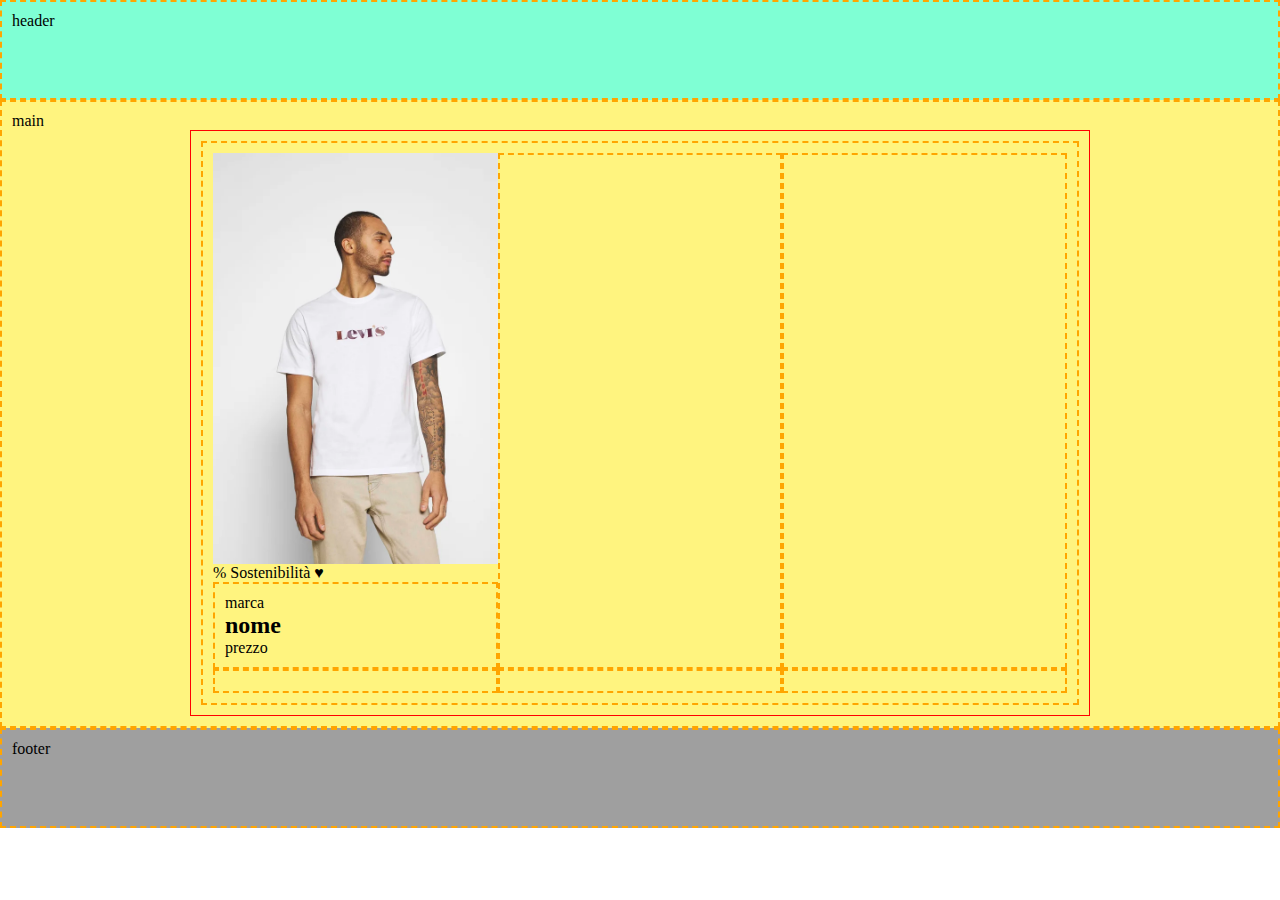
==== index.html @ 9777bb95 "NEW FEAT card content suddivision" ====
<!DOCTYPE html>
<html lang="en">
<head>
    <meta charset="UTF-8">
    <meta http-equiv="X-UA-Compatible" content="IE=edge">
    <meta name="viewport" content="width=device-width, initial-scale=1.0">
    <title>Boolando</title>
    <link rel="stylesheet" href="./CSS/style.css">
</head>


<body>

    <header class="debug">header</header>

    <main class="debug"> 
        main
        <div class="container debug">

            <div class="row debug">

                <div class="col">

                    <div class="card">

                        <figure class="immagine">
                            <img class="base" src="./img/1.webp" alt="t-shirt">
                            <span class="sconto">%</span>
                            <span class="extra">Sostenibilità</span>
                            <span class="cuore">&hearts;</span>
                        </figure>

                        <section class="testo debug">
                            <p>marca</p>
                            <h2>nome</h2>
                            <p>prezzo</p>
                        </section>

                    </div>                    
                </div>

                <div class="col debug"></div>
                <div class="col debug"></div>
                <div class="col debug"></div>
                <div class="col debug"></div>
                <div class="col debug"></div>

            </div>
        </div>
    </main>

    <footer class="debug"> footer </footer>
    
</body>


</html>
---- CSS/style.css ----
/* INDICE
- RESET RULES
- LAYOUT RULES
- ELEMENT RULES
- DEBUG RULES */

*{
    margin: 0px;
    padding: 0px;
    box-sizing: border-box;
    text-decoration: none;
    list-style-type: none;
}

.container{
    max-width: 900px;
    margin: 0 auto; 
}

img{
    max-width: 100%;
    display: block;
}



/* ----------LAYOUT RULES----------------------------------------------------- */

.row{
    min-height: 50px;
    display: flex;
    justify-content: space-between;
    flex-wrap: wrap;
}

.col{
    flex-basis: calc(100%/3);
}

/* ----------ELEMENT RULES----------------------------------------------------- */

/* ----------DEBUG RULES----------------------------------------------------- */
/* (modifica .debug dal css per disattivare) */


.debug{
    border: 2px dashed orange;
    padding: 10px;
}

.container.debug{
    border: 1px solid red;
}

header.debug{
    min-height: 100px;
    background-color: aquamarine;
}

main.debug{
    min-height: 100px;
    background-color: rgb(255, 244, 127);
    margin: 0;
}

footer.debug{
    min-height: 100px;
    background-color: rgb(159, 159, 159);    
}
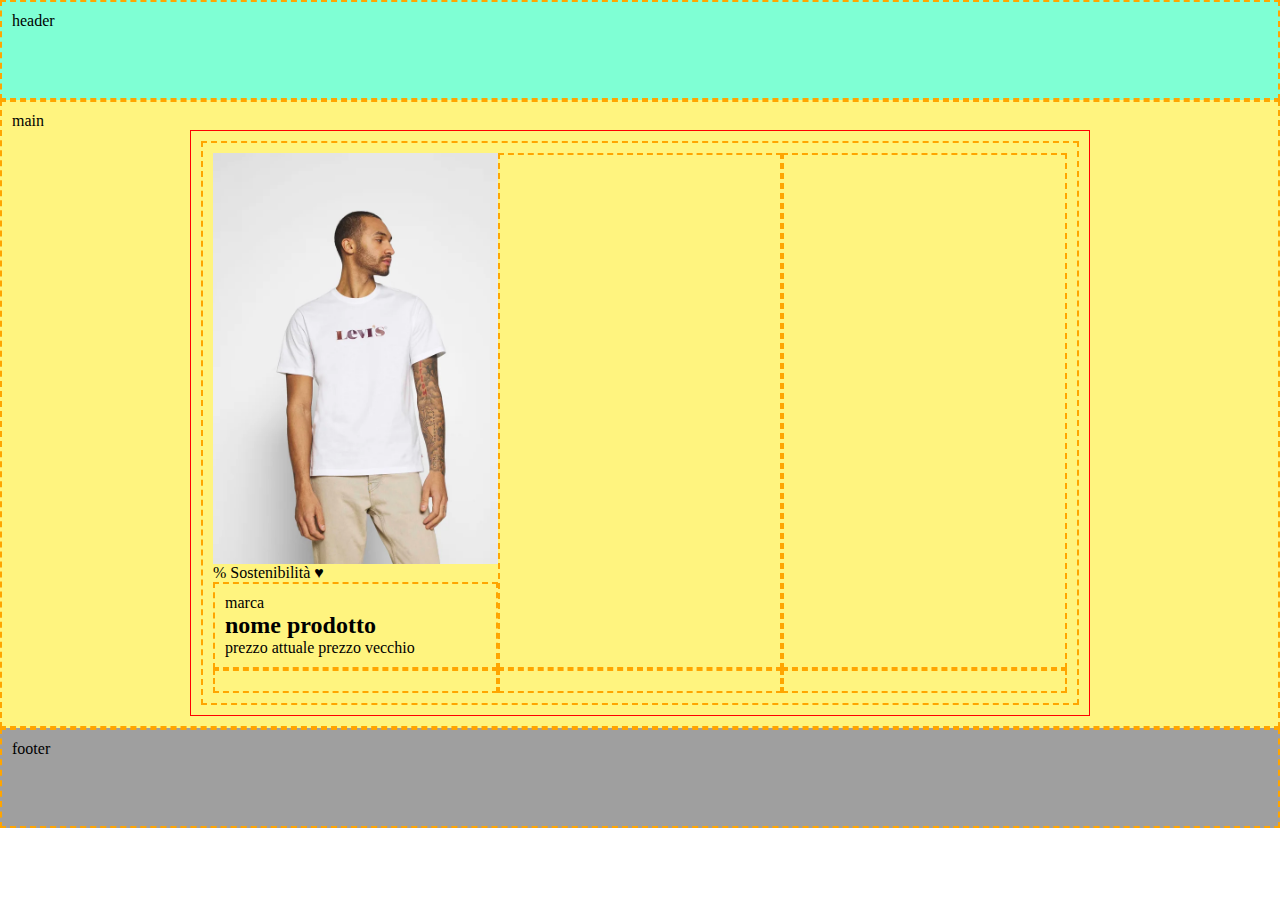
==== commit 0a3a89f1: "REFACT .testo content" ====
--- a/index.html
+++ b/index.html
@@ -31,9 +31,10 @@
                         </figure>
 
                         <section class="testo debug">
-                            <p>marca</p>
-                            <h2>nome</h2>
-                            <p>prezzo</p>
+                            <p class="marca">marca</p>
+                            <h2 class="prodotto">nome prodotto</h2>
+                            <span class="attuale">prezzo attuale</span>
+                            <span class="vecchio">prezzo vecchio</span>
                         </section>
 
                     </div>                    
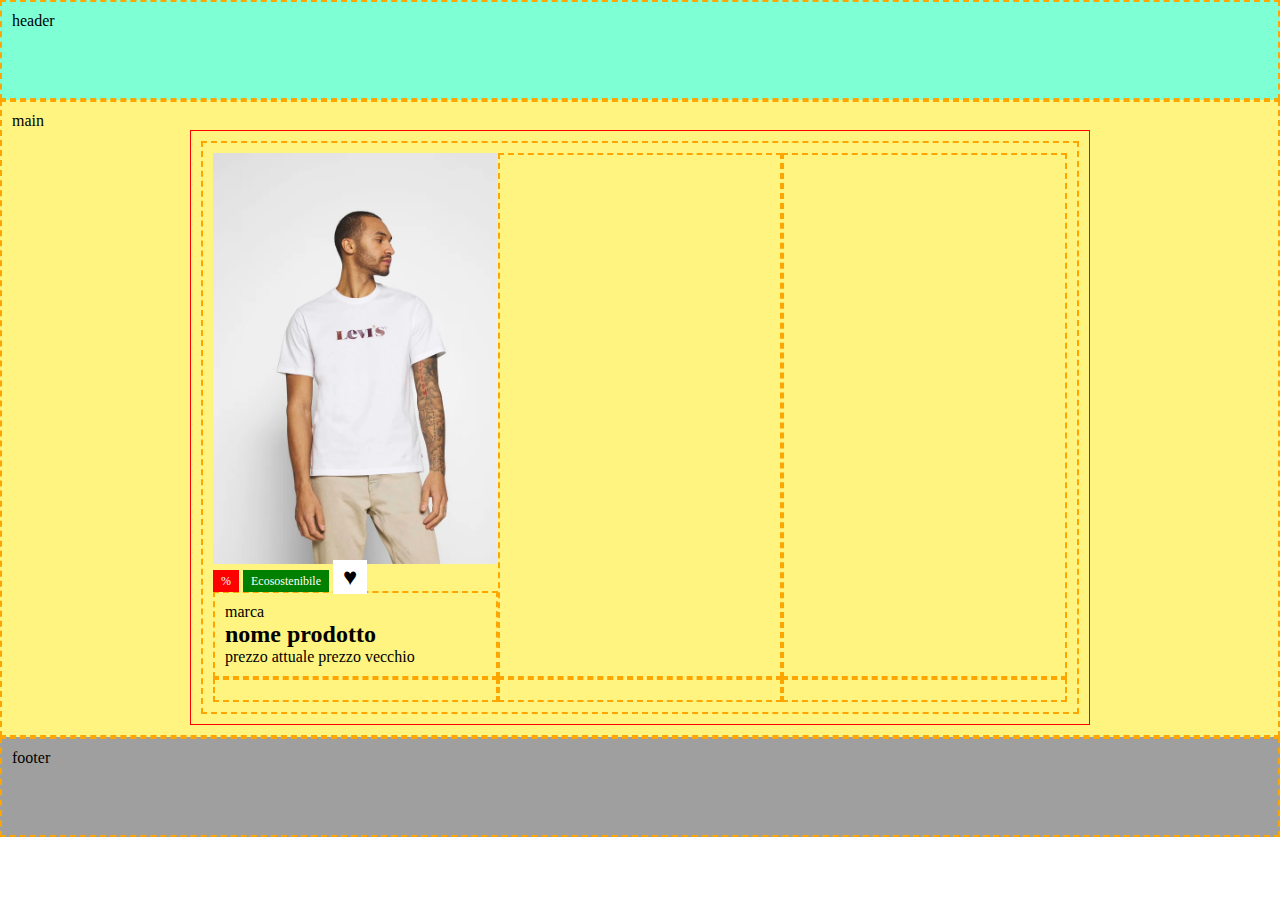
==== commit dcf05214: "NEW FEAT .etichetta styles added" ====
--- a/index.html
+++ b/index.html
@@ -25,9 +25,9 @@
 
                         <figure class="immagine">
                             <img class="base" src="./img/1.webp" alt="t-shirt">
-                            <span class="sconto">%</span>
-                            <span class="extra">Sostenibilità</span>
-                            <span class="cuore">&hearts;</span>
+                            <p class="etichetta"><span class="sconto"Sostenibilità>%</span></p>
+                            <p class="etichetta"><span class="extra"Sostenibilità>Ecosostenibile</span></p>
+                            <p class="etichetta"><span class="cuore">&hearts;</span></p>
                         </figure>
 
                         <section class="testo debug">
--- a/CSS/style.css
+++ b/CSS/style.css
@@ -39,6 +39,30 @@
 
 /* ----------ELEMENT RULES----------------------------------------------------- */
 
+.etichetta{
+    display: inline-block;
+    font-size: 12px;
+    color: white;
+}
+
+.sconto{
+    background-color: red;
+    padding: 4px 8px;
+}
+
+.extra{
+    background-color: green;
+    padding: 4px 8px;
+}
+
+.cuore{
+    background-color: rgb(255, 255, 255);
+    padding: 4px 10px;
+    font-size: 24px;
+    color: black;
+}
+
+
 /* ----------DEBUG RULES----------------------------------------------------- */
 /* (modifica .debug dal css per disattivare) */
 
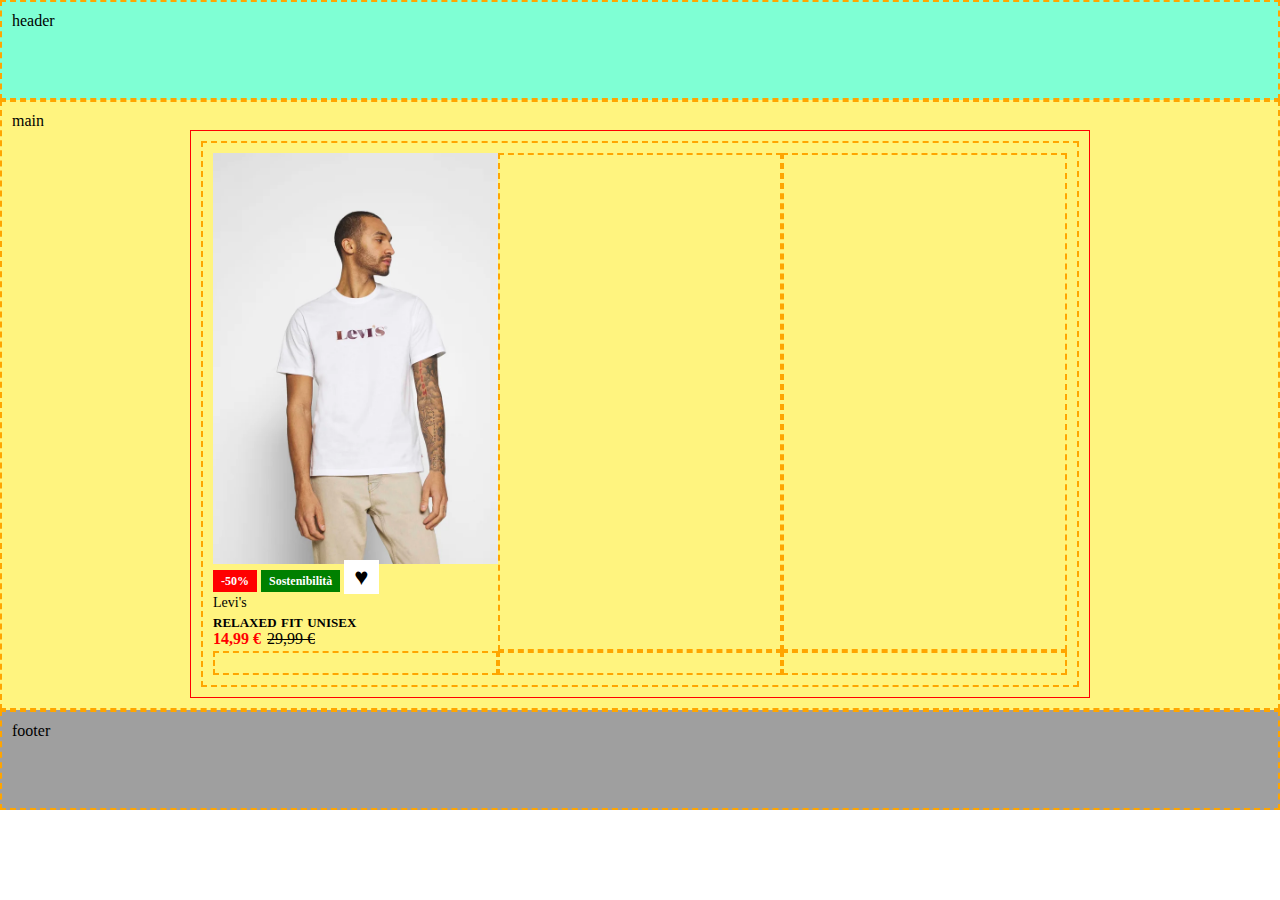
==== commit 1eb141c5: "NEW added style at .testo content" ====
--- a/index.html
+++ b/index.html
@@ -25,16 +25,16 @@
 
                         <figure class="immagine">
                             <img class="base" src="./img/1.webp" alt="t-shirt">
-                            <p class="etichetta"><span class="sconto"Sostenibilità>%</span></p>
-                            <p class="etichetta"><span class="extra"Sostenibilità>Ecosostenibile</span></p>
+                            <p class="etichetta"><span class="sconto"Sostenibilità>-50%</span></p>
+                            <p class="etichetta"><span class="extra"Sostenibilità>Sostenibilità</span></p>
                             <p class="etichetta"><span class="cuore">&hearts;</span></p>
                         </figure>
 
-                        <section class="testo debug">
-                            <p class="marca">marca</p>
-                            <h2 class="prodotto">nome prodotto</h2>
-                            <span class="attuale">prezzo attuale</span>
-                            <span class="vecchio">prezzo vecchio</span>
+                        <section class="testo">
+                            <p class="marca">Levi's</p>
+                            <h2 class="prodotto">relaxed fit unisex</h2>
+                            <span class="attuale">14,99 €</span>
+                            <span class="vecchio">29,99 €</span>
                         </section>
 
                     </div>                    
--- a/CSS/style.css
+++ b/CSS/style.css
@@ -37,12 +37,18 @@
     flex-basis: calc(100%/3);
 }
 
+.testo{
+    line-height: 16px;
+    padding: 4px 0;
+}
+
 /* ----------ELEMENT RULES----------------------------------------------------- */
 
 .etichetta{
     display: inline-block;
     font-size: 12px;
     color: white;
+    font-weight: 600;
 }
 
 .sconto{
@@ -60,6 +66,29 @@
     padding: 4px 10px;
     font-size: 24px;
     color: black;
+}
+
+.marca{
+    font-size: 14px;
+}
+
+.prodotto{
+    font-size: 18px;
+    font-variant: small-caps;
+    font-weight: 600;
+    line-height: 20px;
+}
+
+.attuale{
+    font-size: 16px;
+    font-weight: 600;
+    color: red;
+    margin-right: 2px;
+}
+
+.vecchio{
+    font-size: 16px;
+    text-decoration:line-through;
 }
 
 
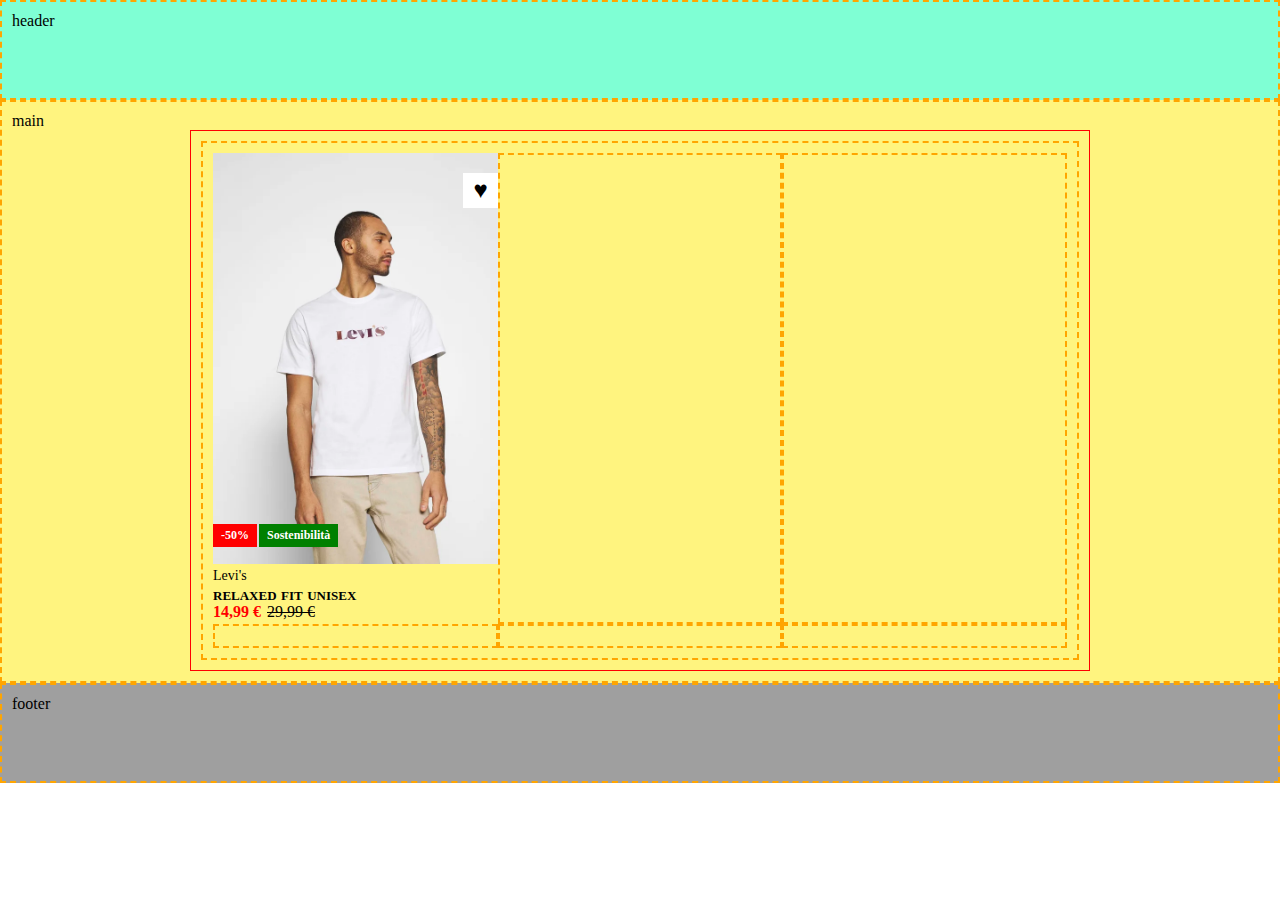
==== commit c26e7b45: "NEW FEAT .etichette position:absolute + style" ====
--- a/index.html
+++ b/index.html
@@ -25,8 +25,10 @@
 
                         <figure class="immagine">
                             <img class="base" src="./img/1.webp" alt="t-shirt">
-                            <p class="etichetta"><span class="sconto"Sostenibilità>-50%</span></p>
-                            <p class="etichetta"><span class="extra"Sostenibilità>Sostenibilità</span></p>
+                            <div class="gruppo-etichette">
+                                <p class="etichetta"><span class="sconto"Sostenibilità>-50%</span></p>
+                                <p class="etichetta"><span class="extra"Sostenibilità>Sostenibilità</span></p>
+                            </div>
                             <p class="etichetta"><span class="cuore">&hearts;</span></p>
                         </figure>
 
--- a/CSS/style.css
+++ b/CSS/style.css
@@ -33,14 +33,31 @@
     flex-wrap: wrap;
 }
 
+
+
 .col{
     flex-basis: calc(100%/3);
 }
+
+
 
 .testo{
     line-height: 16px;
     padding: 4px 0;
 }
+
+
+.gruppo-etichette{
+    position: absolute;
+    bottom: 40px;
+
+}
+
+
+.immagine{
+    position: relative;
+}
+
 
 /* ----------ELEMENT RULES----------------------------------------------------- */
 
@@ -49,16 +66,23 @@
     font-size: 12px;
     color: white;
     font-weight: 600;
+    position: absolute;
+    top: 0px;
+    right: 0px;
 }
 
 .sconto{
     background-color: red;
     padding: 4px 8px;
+    position: absolute;
+    max-width: 46px;  
 }
 
 .extra{
     background-color: green;
     padding: 4px 8px;
+    position: absolute;
+    left: 46px;
 }
 
 .cuore{
@@ -66,6 +90,9 @@
     padding: 4px 10px;
     font-size: 24px;
     color: black;
+    position: absolute;
+    right: 0px;
+    top: 20px;   
 }
 
 .marca{
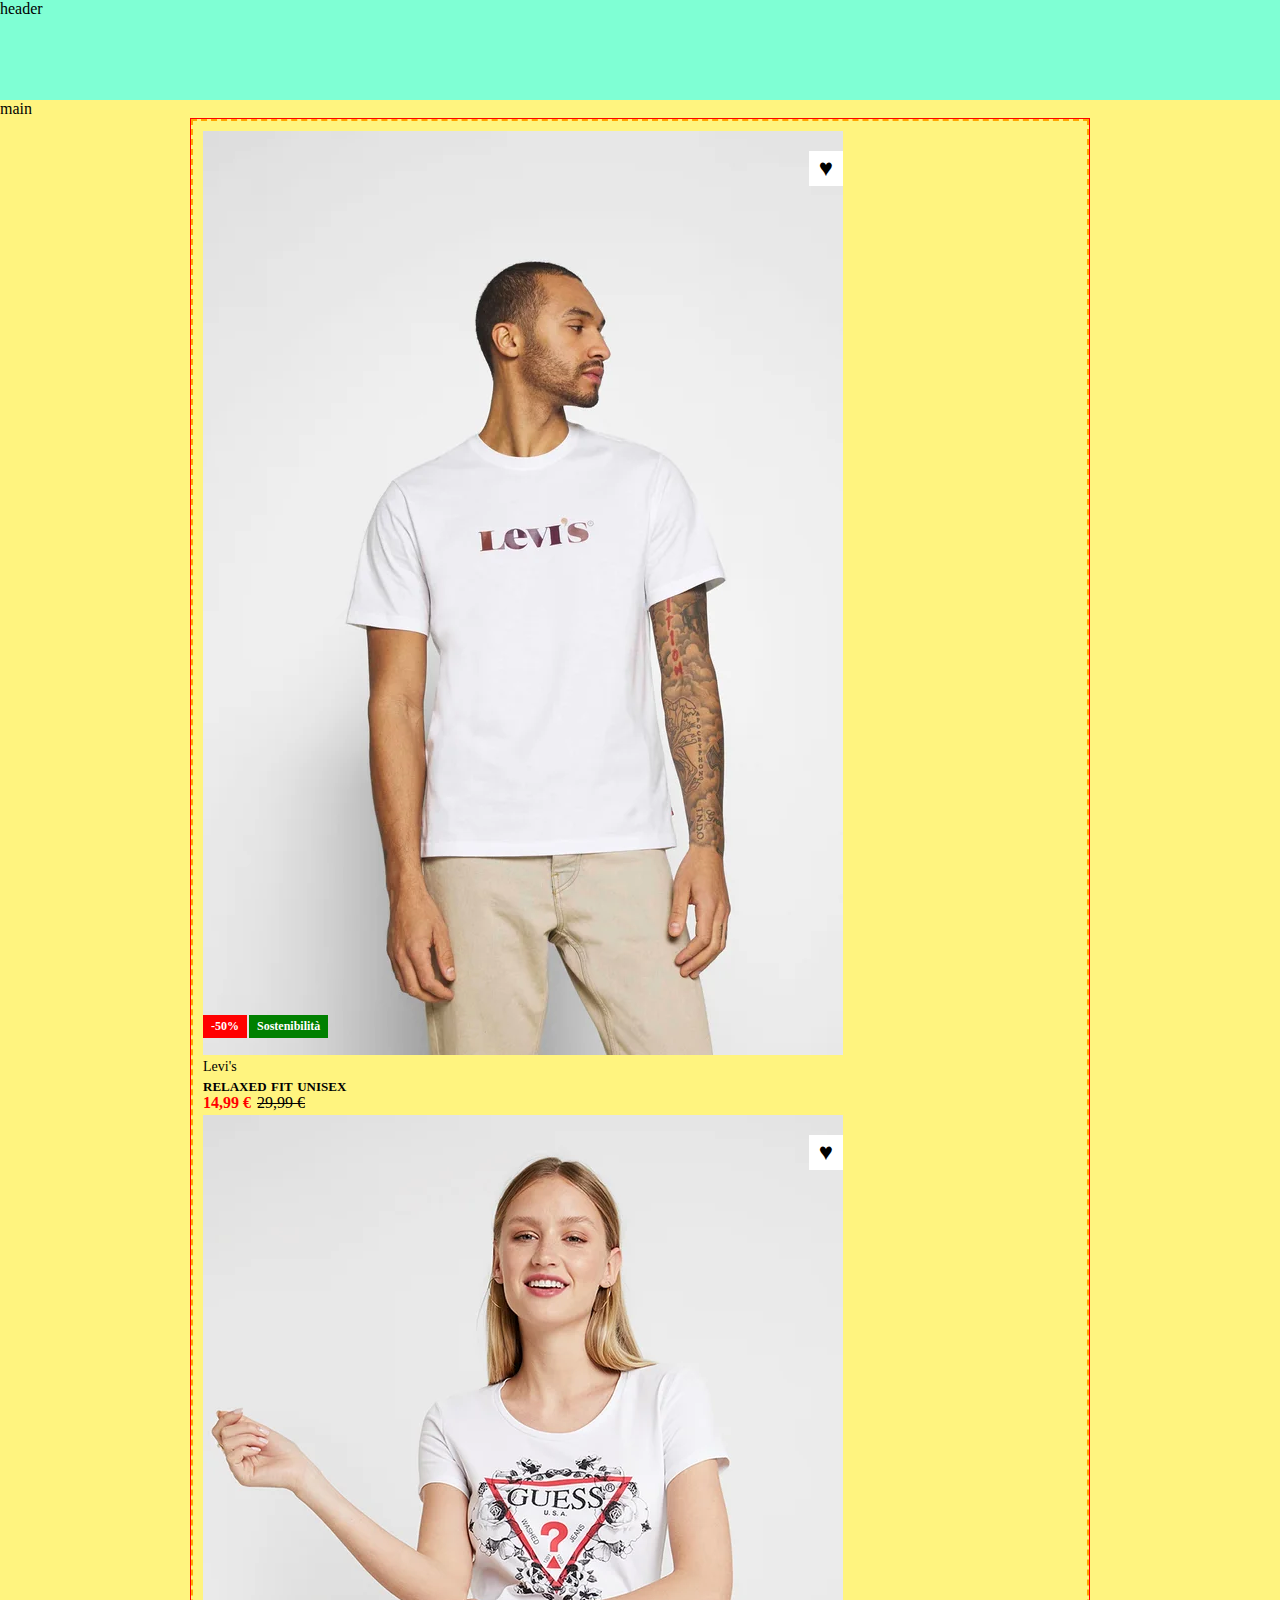
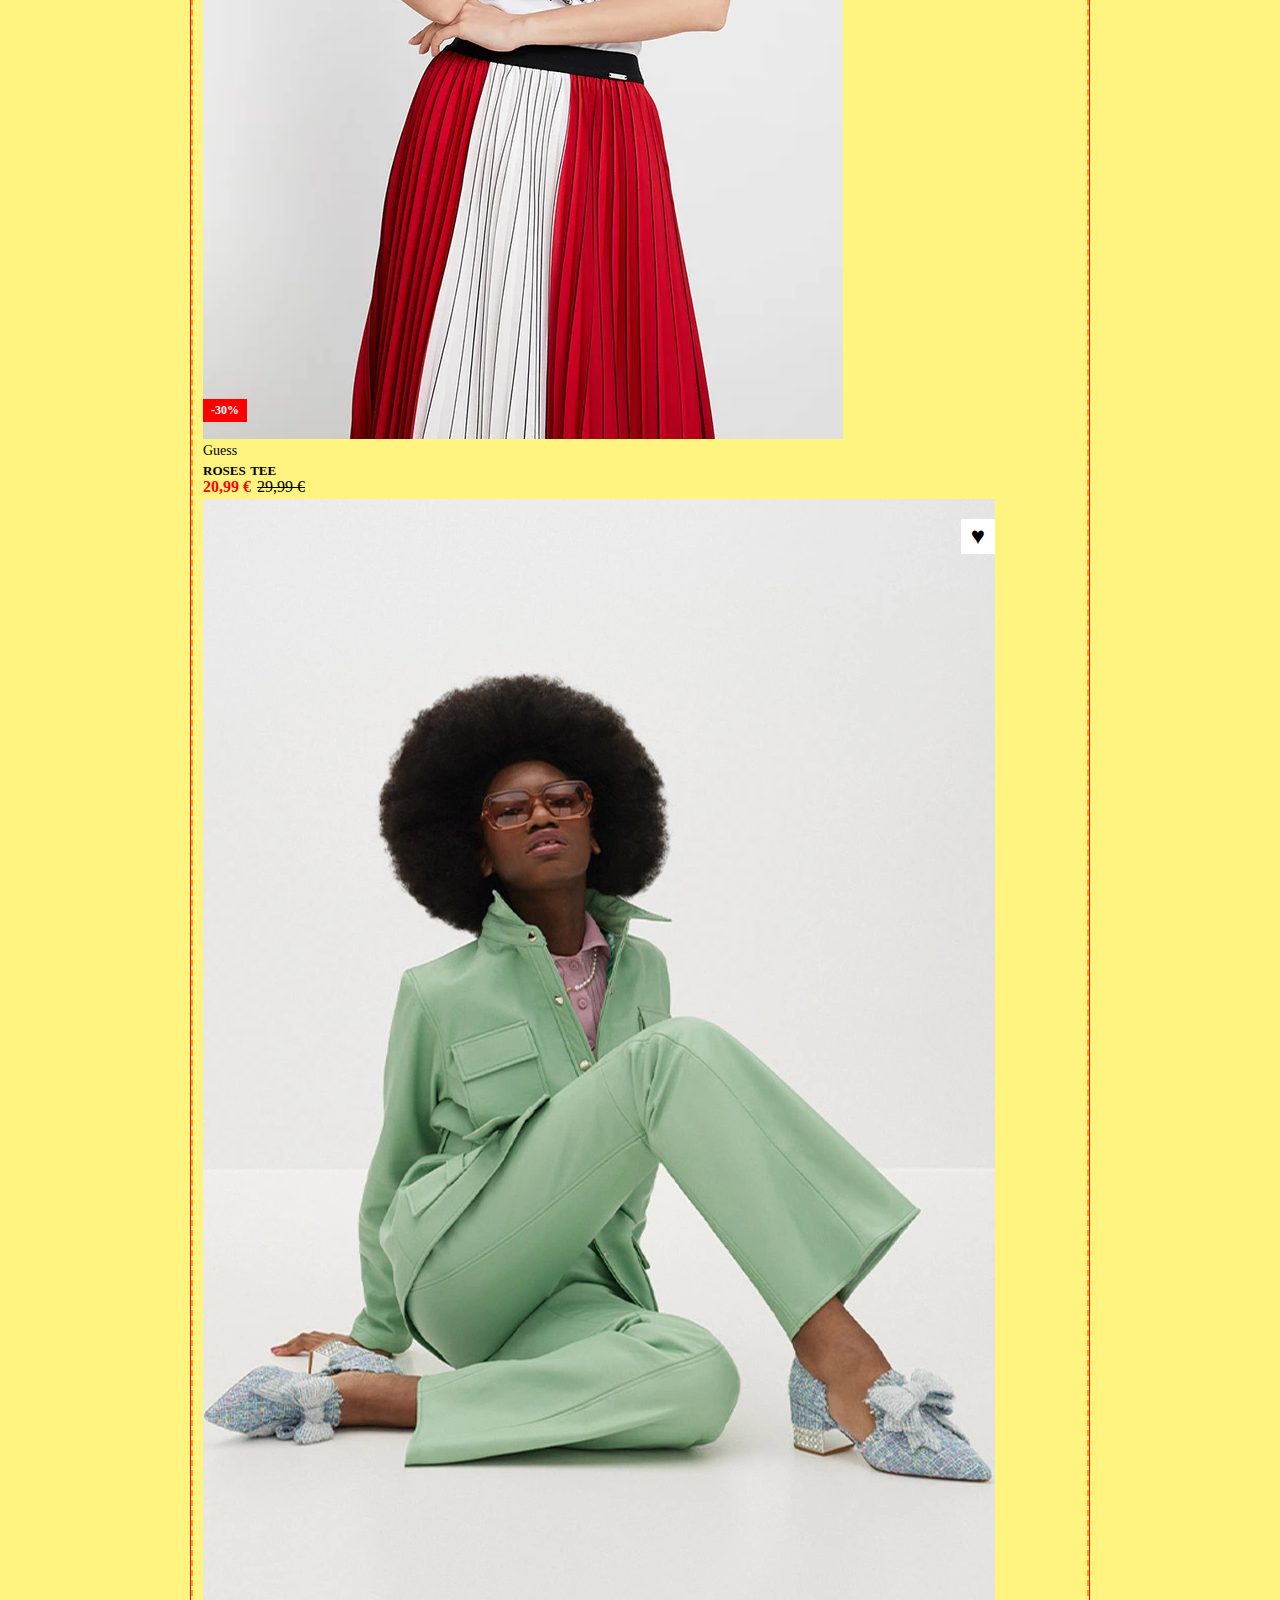
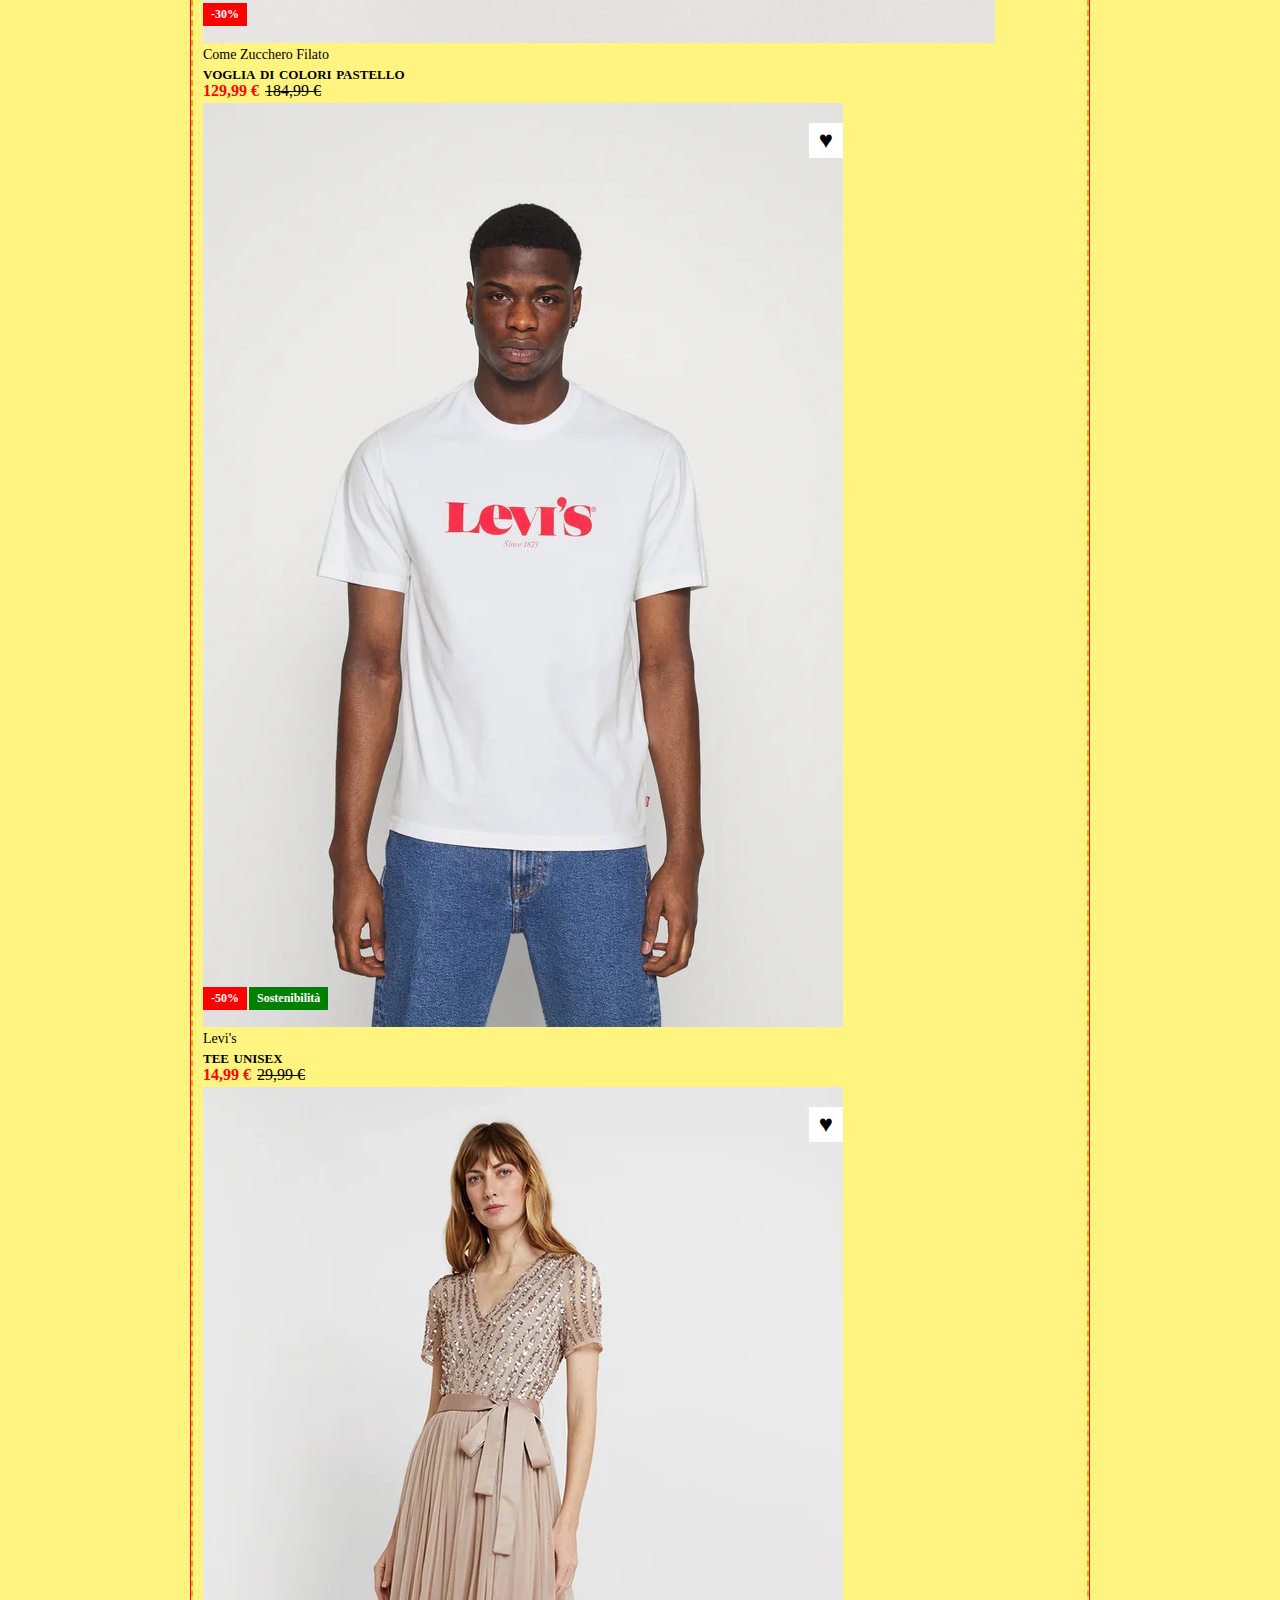
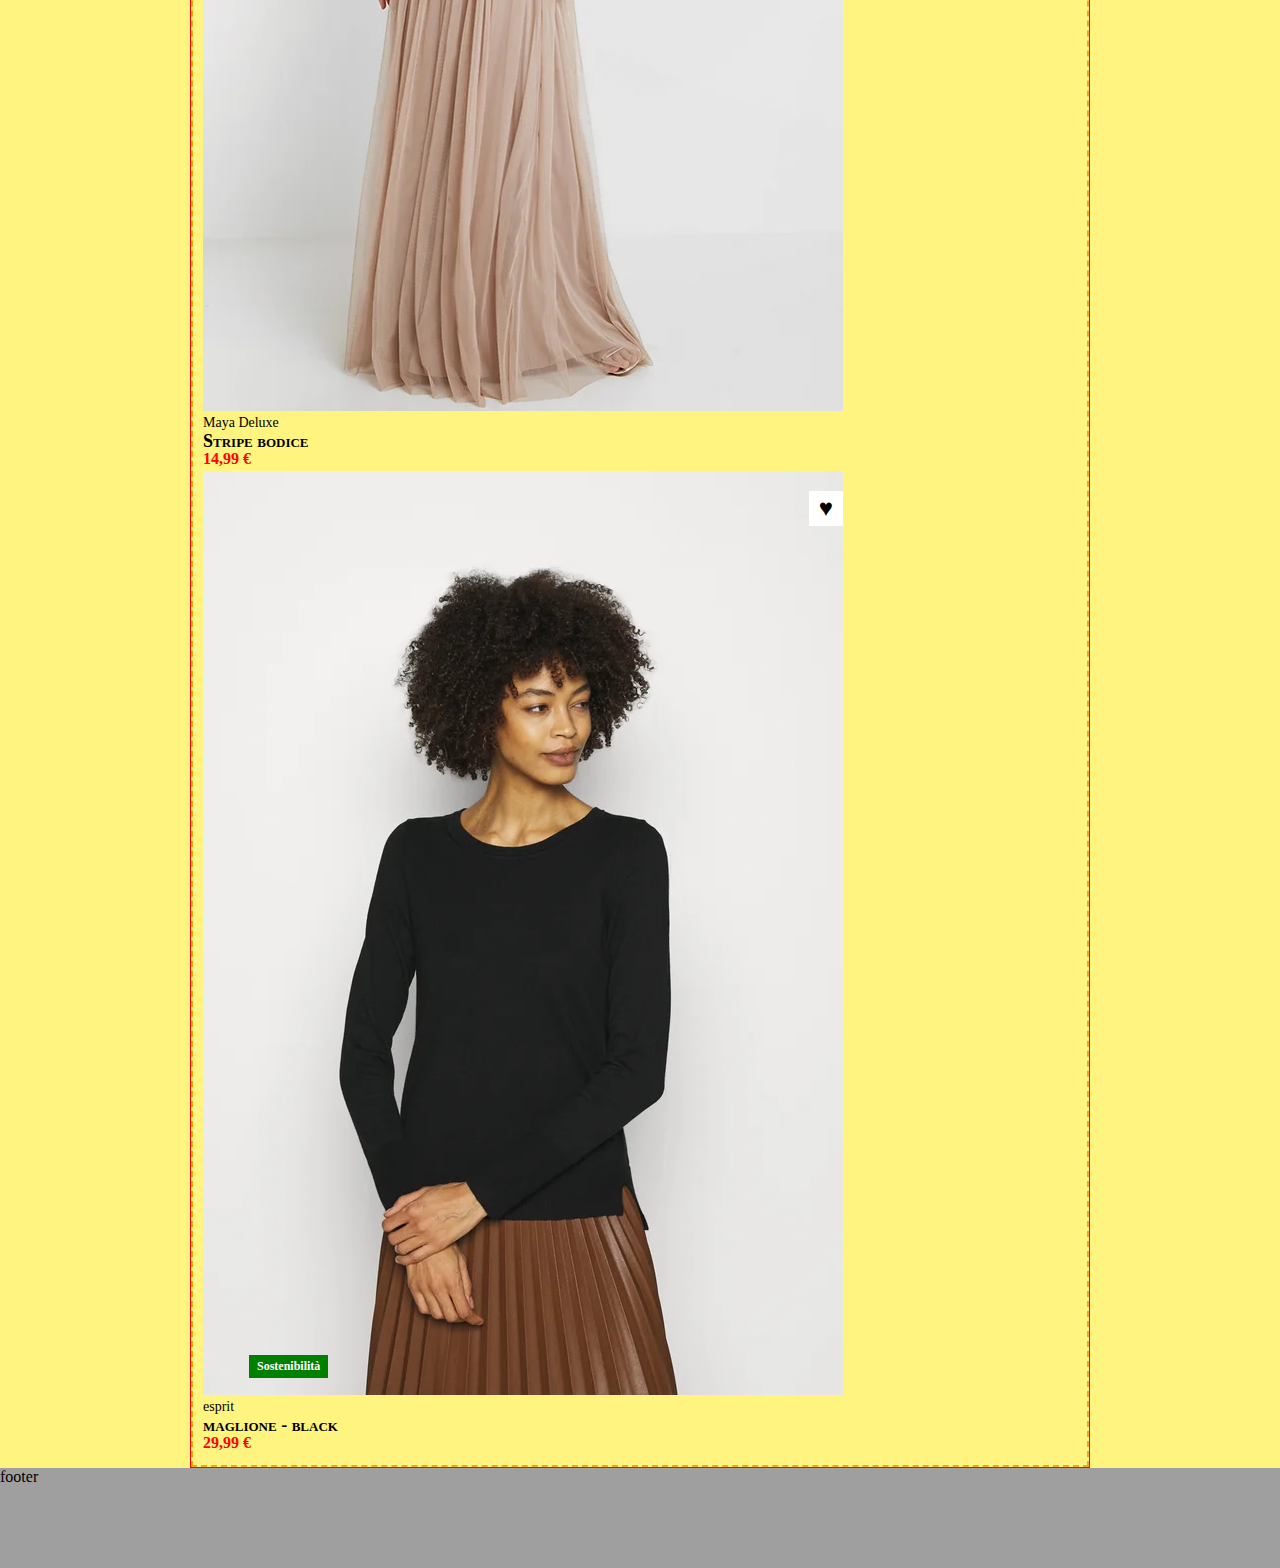
==== commit 995fe3ad: "NEW FEAT all cards added + style" ====
--- a/index.html
+++ b/index.html
@@ -17,13 +17,13 @@
         main
         <div class="container debug">
 
-            <div class="row debug">
+            <div class="row -debug">
 
                 <div class="col">
 
-                    <div class="card">
+                    <div class="card c1">
 
-                        <figure class="immagine">
+                        <figure class="box-immagine">
                             <img class="base" src="./img/1.webp" alt="t-shirt">
                             <div class="gruppo-etichette">
                                 <p class="etichetta"><span class="sconto"Sostenibilità>-50%</span></p>
@@ -39,14 +39,121 @@
                             <span class="vecchio">29,99 €</span>
                         </section>
 
-                    </div>                    
+                    </div> 
+
                 </div>
 
-                <div class="col debug"></div>
-                <div class="col debug"></div>
-                <div class="col debug"></div>
-                <div class="col debug"></div>
-                <div class="col debug"></div>
+                <div class="col">
+
+                    <div class="card c2">
+
+                        <figure class="box-immagine">
+                            <img class="base" src="./img/2.webp" alt="gonna">
+                            <div class="gruppo-etichette">
+                                <p class="etichetta"><span class="sconto"Sostenibilità>-30%</span></p>
+                            </div>
+                            <p class="etichetta"><span class="cuore">&hearts;</span></p>
+                        </figure>
+
+                        <section class="testo">
+                            <p class="marca">Guess</p>
+                            <h2 class="prodotto">roses tee</h2>
+                            <span class="attuale">20,99 €</span>
+                            <span class="vecchio">29,99 €</span>
+                        </section>
+
+                    </div> 
+                                       
+                </div>
+
+                <div class="col">
+
+                    <div class="card c3">
+
+                        <figure class="box-immagine">
+                            <img class="base" src="./img/3.webp" alt="completo verde">
+                            <div class="gruppo-etichette">
+                                <p class="etichetta"><span class="sconto"Sostenibilità>-30%</span></p>
+                            </div>
+                            <p class="etichetta"><span class="cuore">&hearts;</span></p>
+                        </figure>
+
+                        <section class="testo">
+                            <p class="marca">Come Zucchero Filato</p>
+                            <h2 class="prodotto">voglia di colori pastello</h2>
+                            <span class="attuale">129,99 €</span>
+                            <span class="vecchio">184,99 €</span>
+                        </section>
+
+                    </div> 
+                                       
+                </div>
+
+                <div class="col">
+
+                    <div class="card c4">
+
+                        <figure class="box-immagine">
+                            <img class="base" src="./img/4.webp" alt="t-shirt">
+                            <div class="gruppo-etichette">
+                                <p class="etichetta"><span class="sconto"Sostenibilità>-50%</span></p>
+                                <p class="etichetta"><span class="extra"Sostenibilità>Sostenibilità</span></p>
+                            </div>
+                            <p class="etichetta"><span class="cuore">&hearts;</span></p>
+                        </figure>
+
+                        <section class="testo">
+                            <p class="marca">Levi's</p>
+                            <h2 class="prodotto">tee unisex</h2>
+                            <span class="attuale">14,99 €</span>
+                            <span class="vecchio">29,99 €</span>
+                        </section>
+
+                    </div> 
+                                       
+                </div>
+
+                <div class="col">
+
+                    <div class="card c5">
+
+                        <figure class="box-immagine">
+                            <img class="base" src="./img/5.webp" alt="vestito">
+
+                            <p class="etichetta"><span class="cuore">&hearts;</span></p>
+                        </figure>
+
+                        <section class="testo">
+                            <p class="marca">Maya Deluxe</p>
+                            <h2 class="prodotto">Stripe bodice</h2>
+                            <span class="attuale">14,99 €</span>
+                        </section>
+
+                    </div> 
+                                       
+                </div>
+
+                <div class="col">
+
+                    <div class="card c6">
+
+                        <figure class="box-immagine">
+                            <img class="base" src="./img/6.webp" alt="maglione">
+                            <div class="gruppo-etichette">
+                                <p class="etichetta"><span class="extra"Sostenibilità>Sostenibilità</span></p>
+                            </div>
+                            <p class="etichetta"><span class="cuore">&hearts;</span></p>
+                        </figure>
+
+                        <section class="testo">
+                            <p class="marca">esprit</p>
+                            <h2 class="prodotto">maglione - black</h2>
+                            <span class="attuale">29,99 €</span>
+                        </section>
+
+                    </div> 
+                                       
+                </div>
 
             </div>
         </div>
--- a/CSS/style.css
+++ b/CSS/style.css
@@ -36,7 +36,7 @@
 
 
 .col{
-    flex-basis: calc(100%/3);
+    flex-basis: calc((100%-40px)/3);
 }
 
 
@@ -54,12 +54,14 @@
 }
 
 
-.immagine{
+.box-immagine{
     position: relative;
 }
 
 
 /* ----------ELEMENT RULES----------------------------------------------------- */
+
+
 
 .etichetta{
     display: inline-block;
@@ -123,7 +125,7 @@
 /* (modifica .debug dal css per disattivare) */
 
 
-.debug{
+.-debug{
     border: 2px dashed orange;
     padding: 10px;
 }
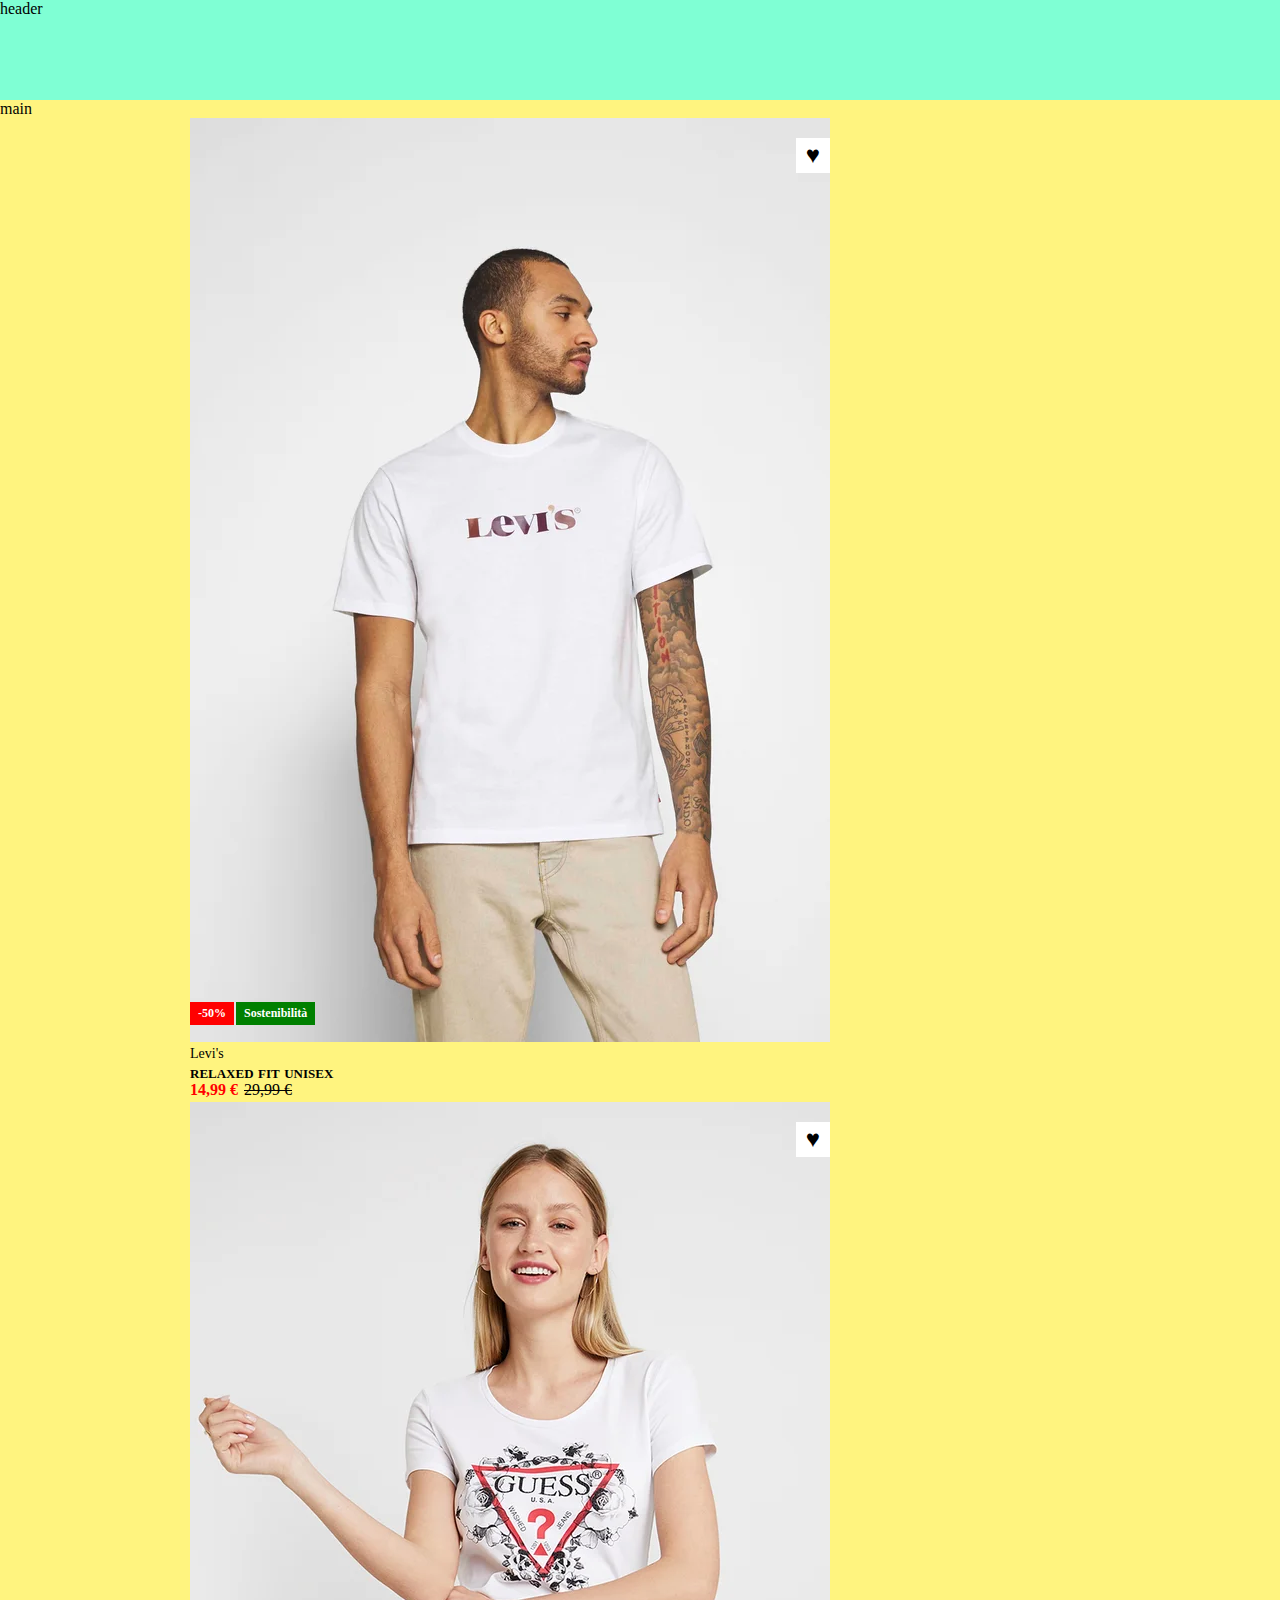
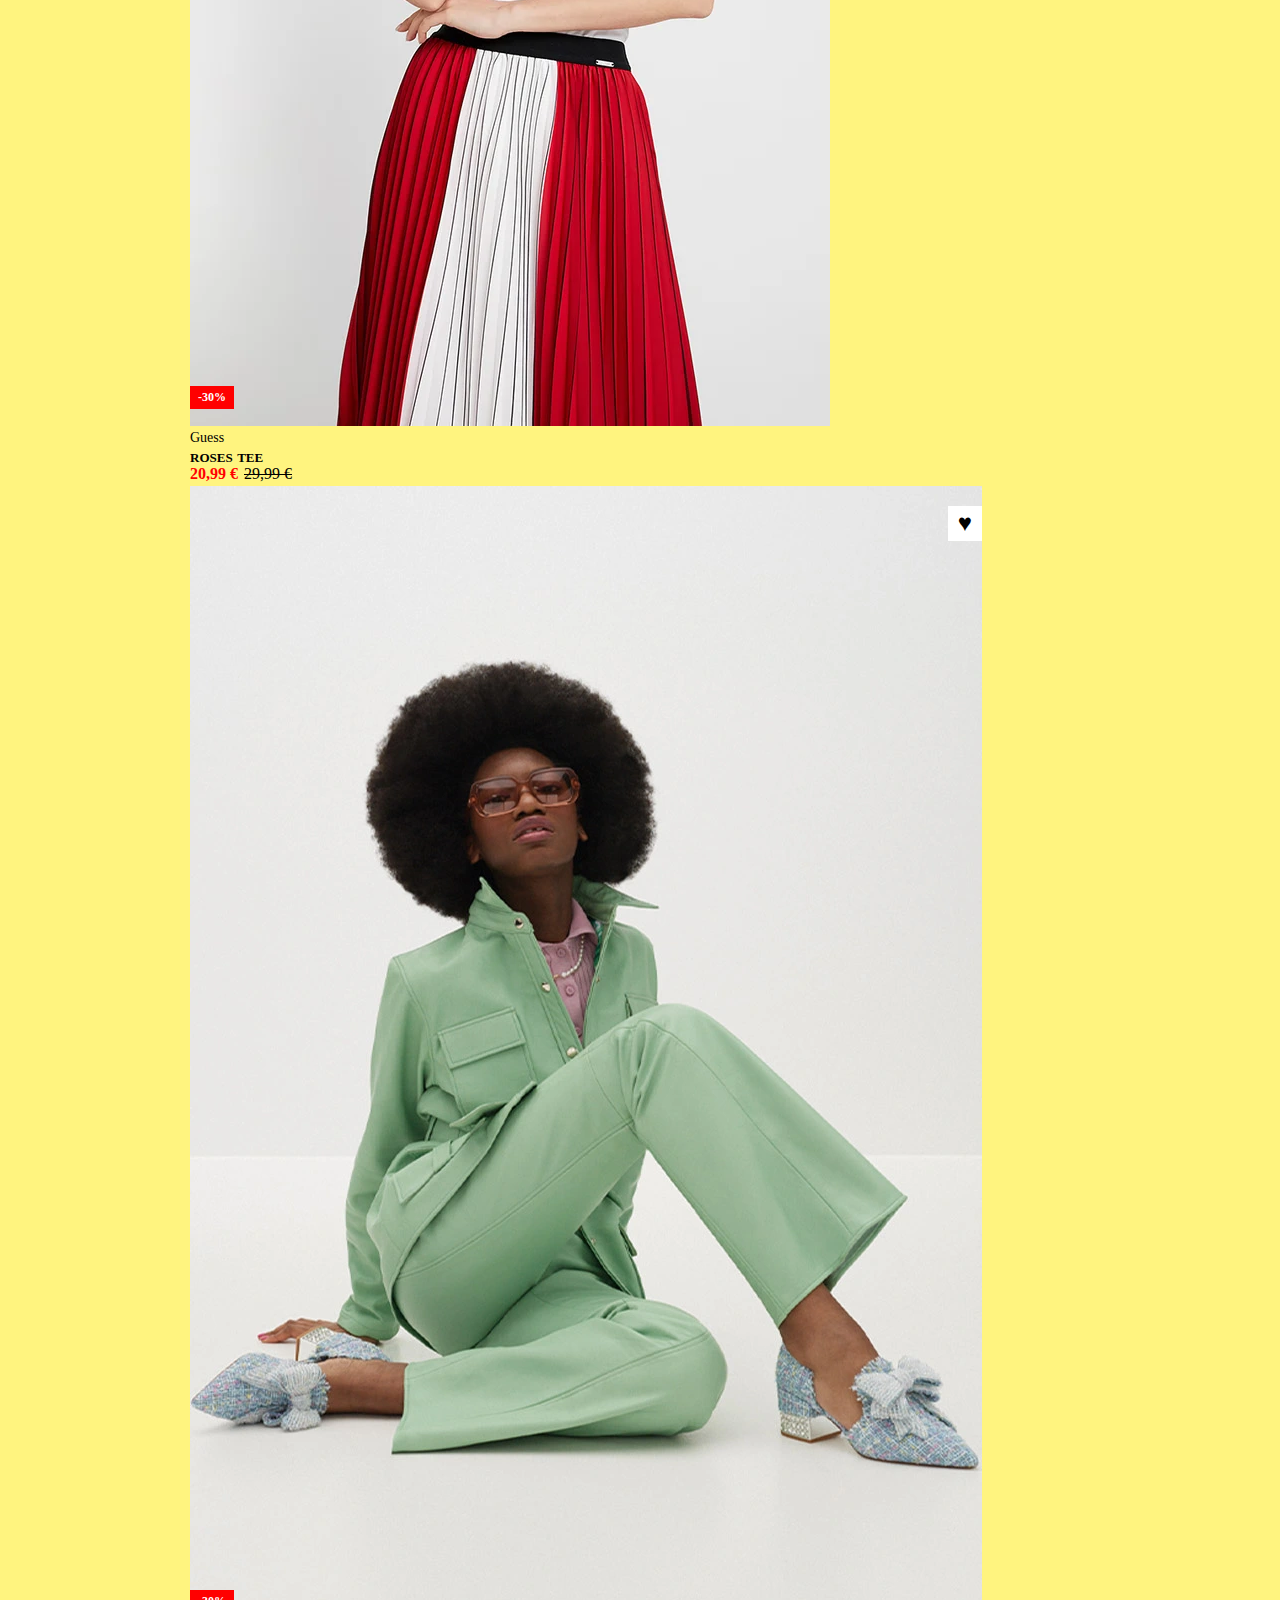
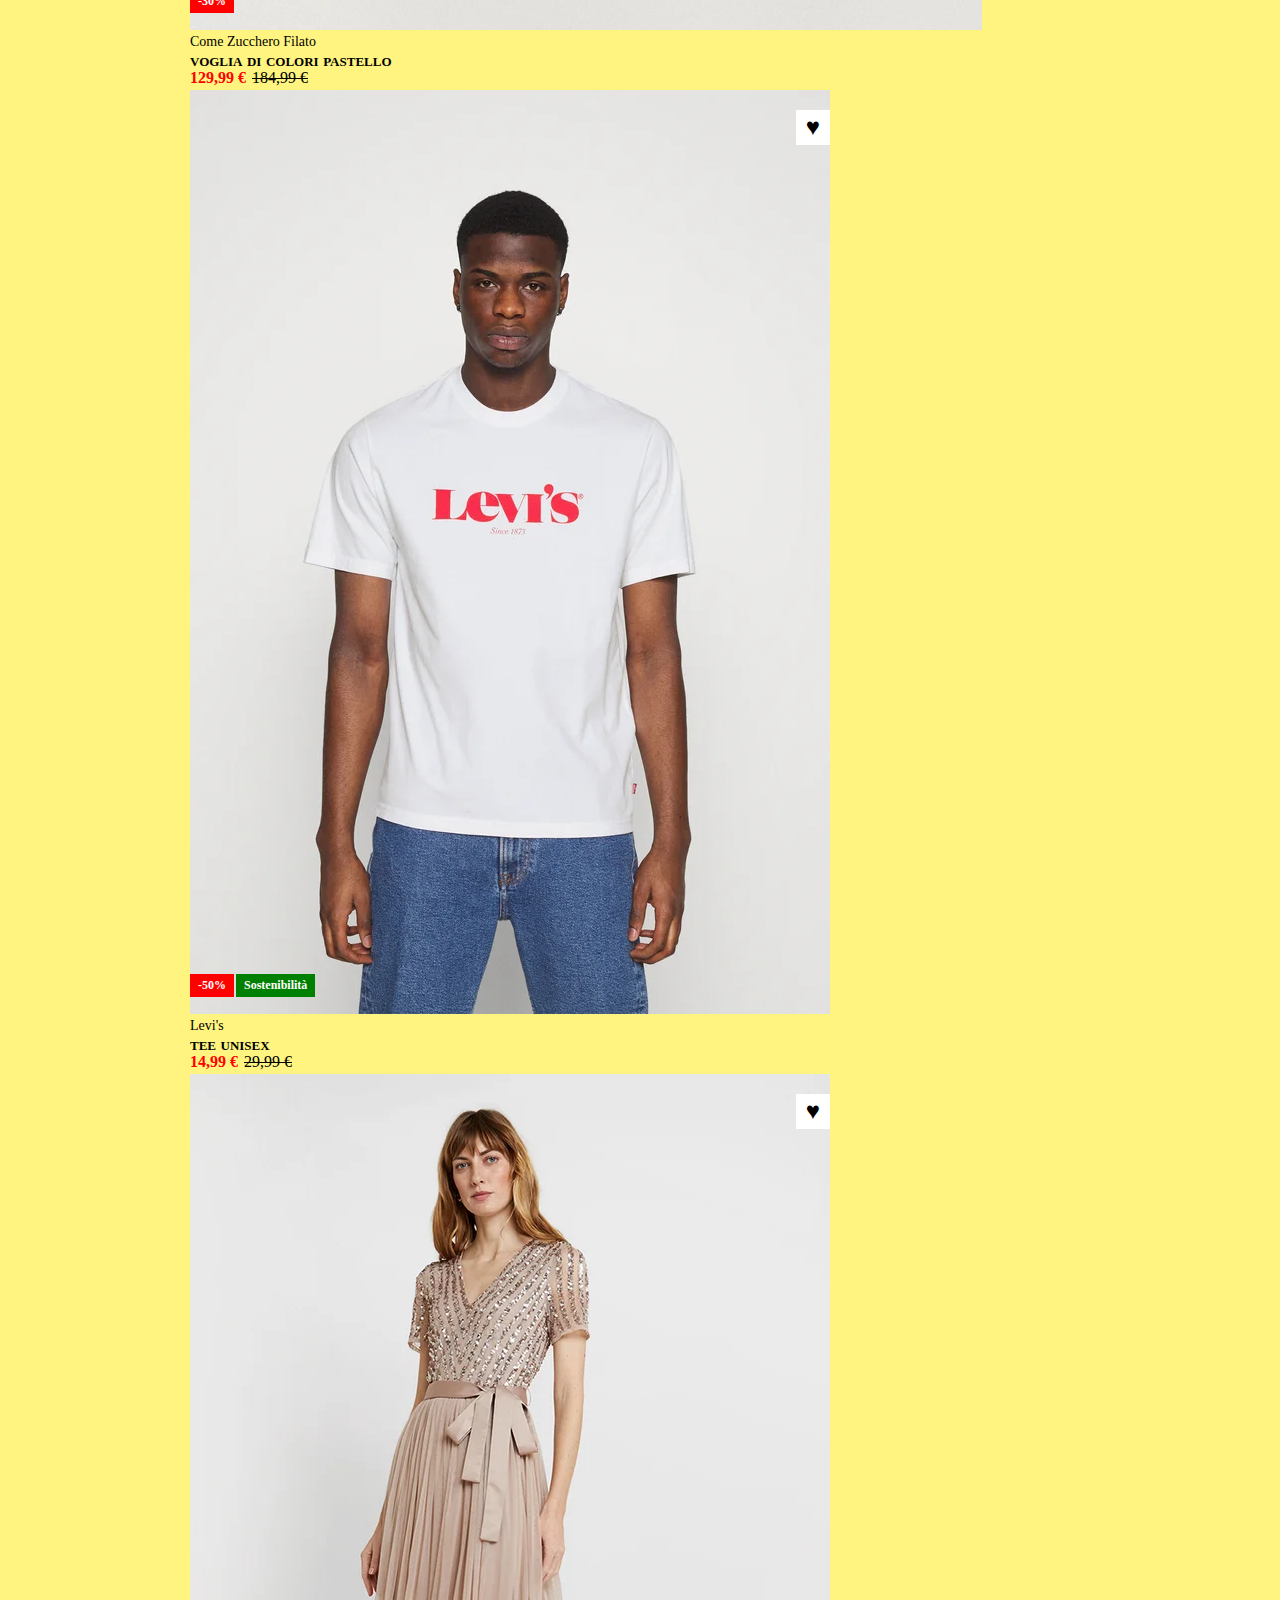
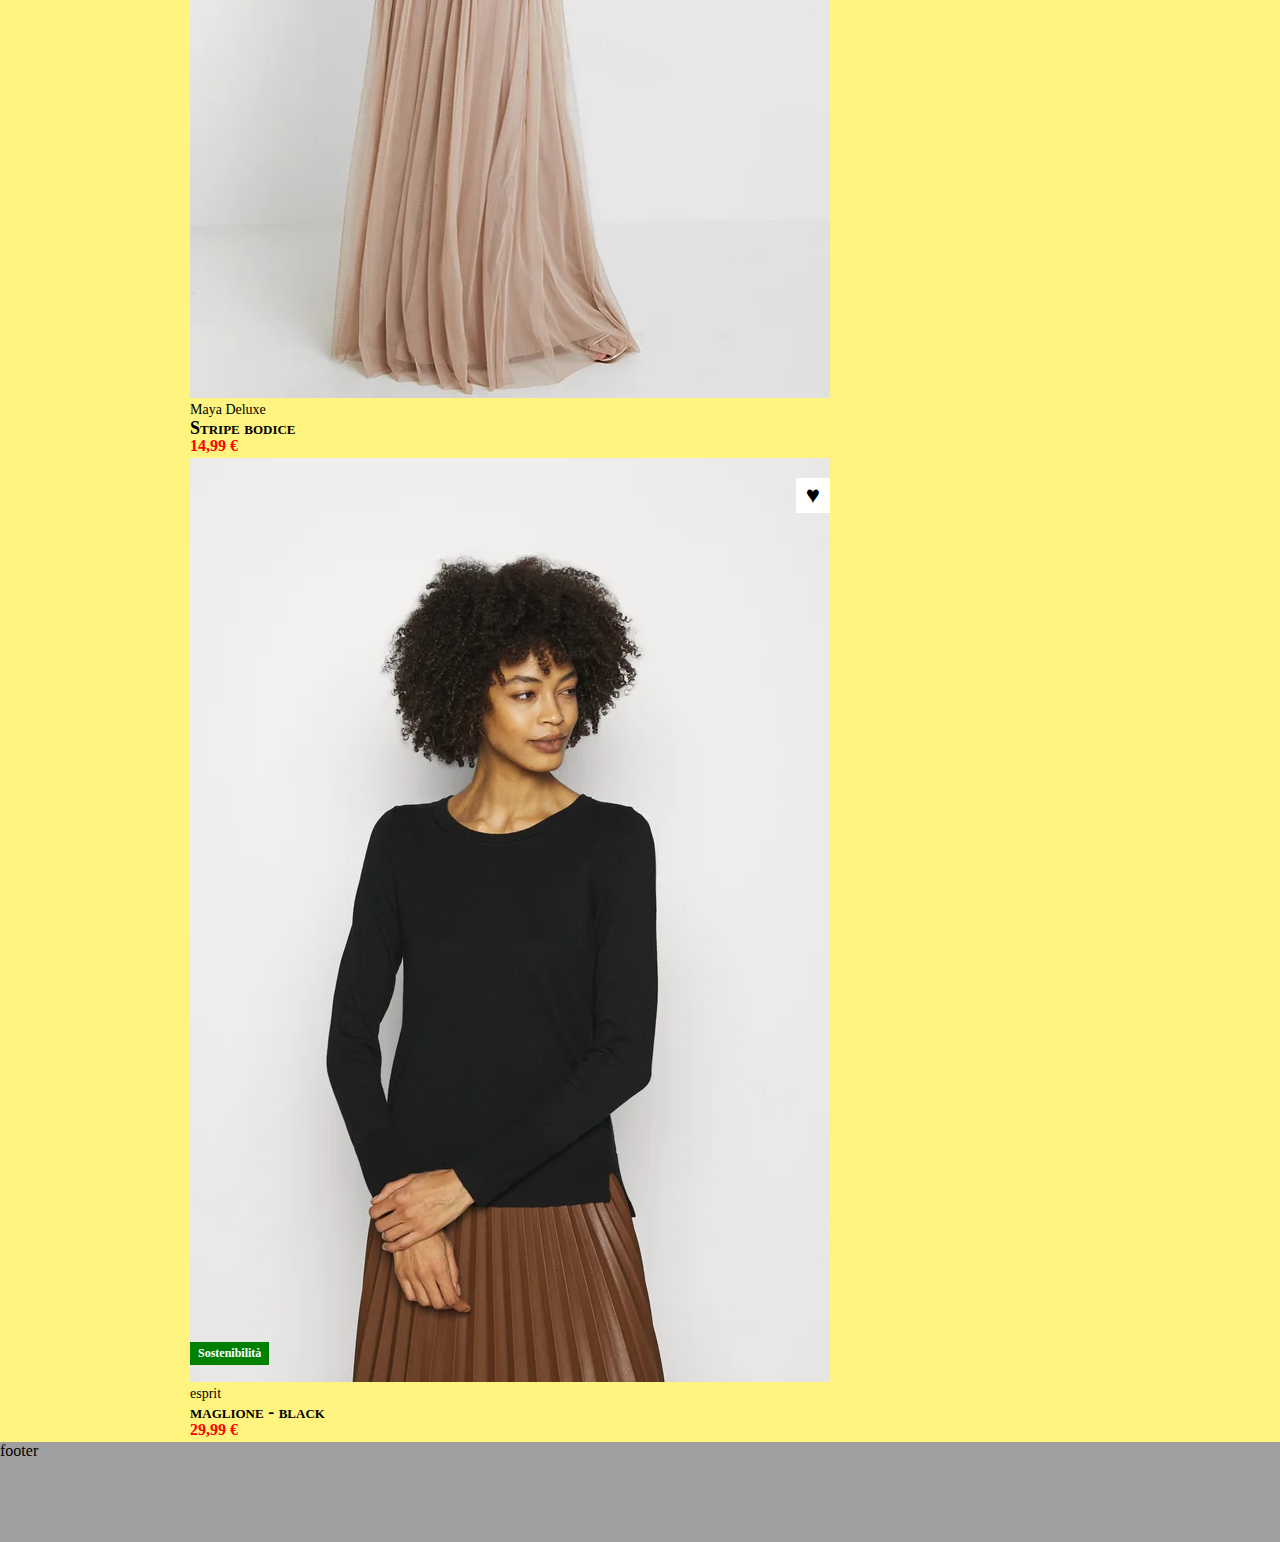
==== commit e3b5d9d2: "NEW FEAT style .card.c6 .extra .singola" ====
--- a/index.html
+++ b/index.html
@@ -15,9 +15,9 @@
 
     <main class="debug"> 
         main
-        <div class="container debug">
+        <div class="container">
 
-            <div class="row -debug">
+            <div class="row">
 
                 <div class="col">
 
@@ -140,7 +140,7 @@
                         <figure class="box-immagine">
                             <img class="base" src="./img/6.webp" alt="maglione">
                             <div class="gruppo-etichette">
-                                <p class="etichetta"><span class="extra"Sostenibilità>Sostenibilità</span></p>
+                                <p class="etichetta"><span class="extra singola"Sostenibilità>Sostenibilità</span></p>
                             </div>
                             <p class="etichetta"><span class="cuore">&hearts;</span></p>
                         </figure>
--- a/CSS/style.css
+++ b/CSS/style.css
@@ -87,6 +87,11 @@
     left: 46px;
 }
 
+.extra.singola{
+    position: absolute;
+    left: 0px;
+}
+
 .cuore{
     background-color: rgb(255, 255, 255);
     padding: 4px 10px;
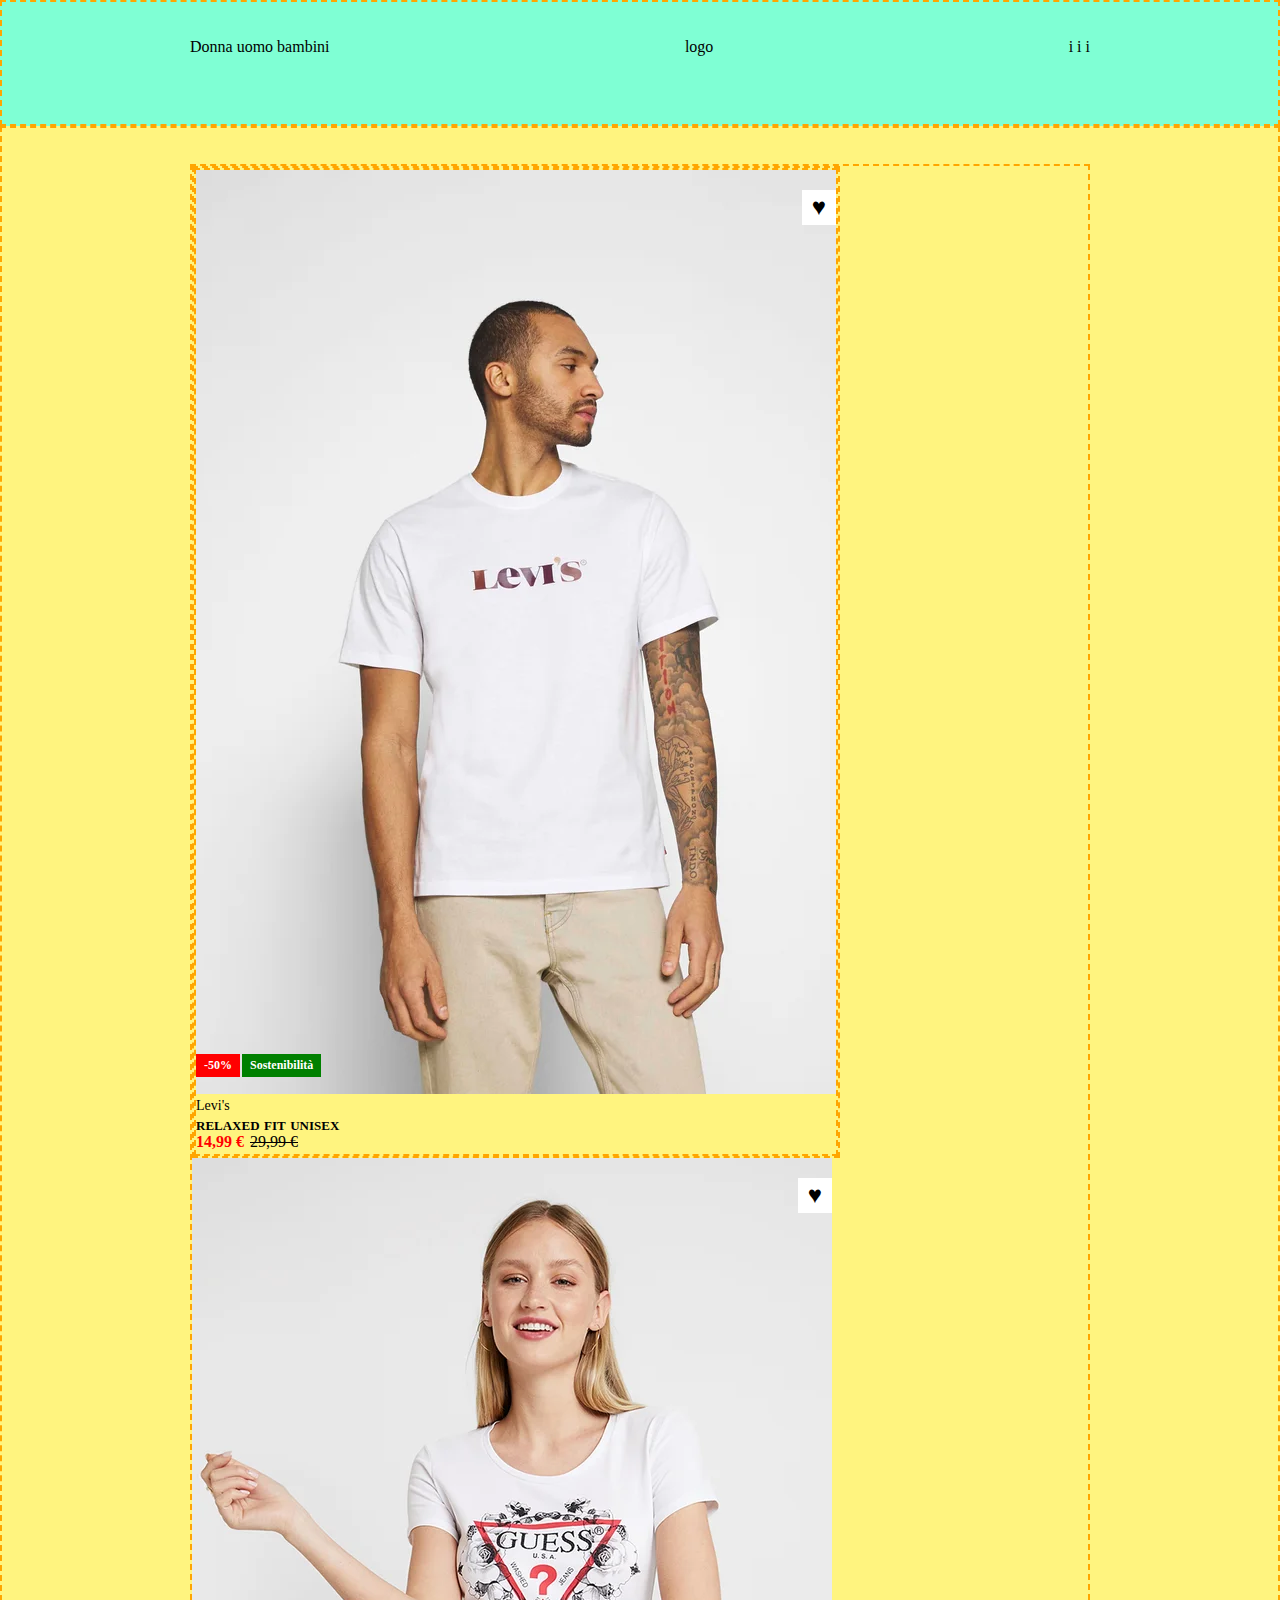
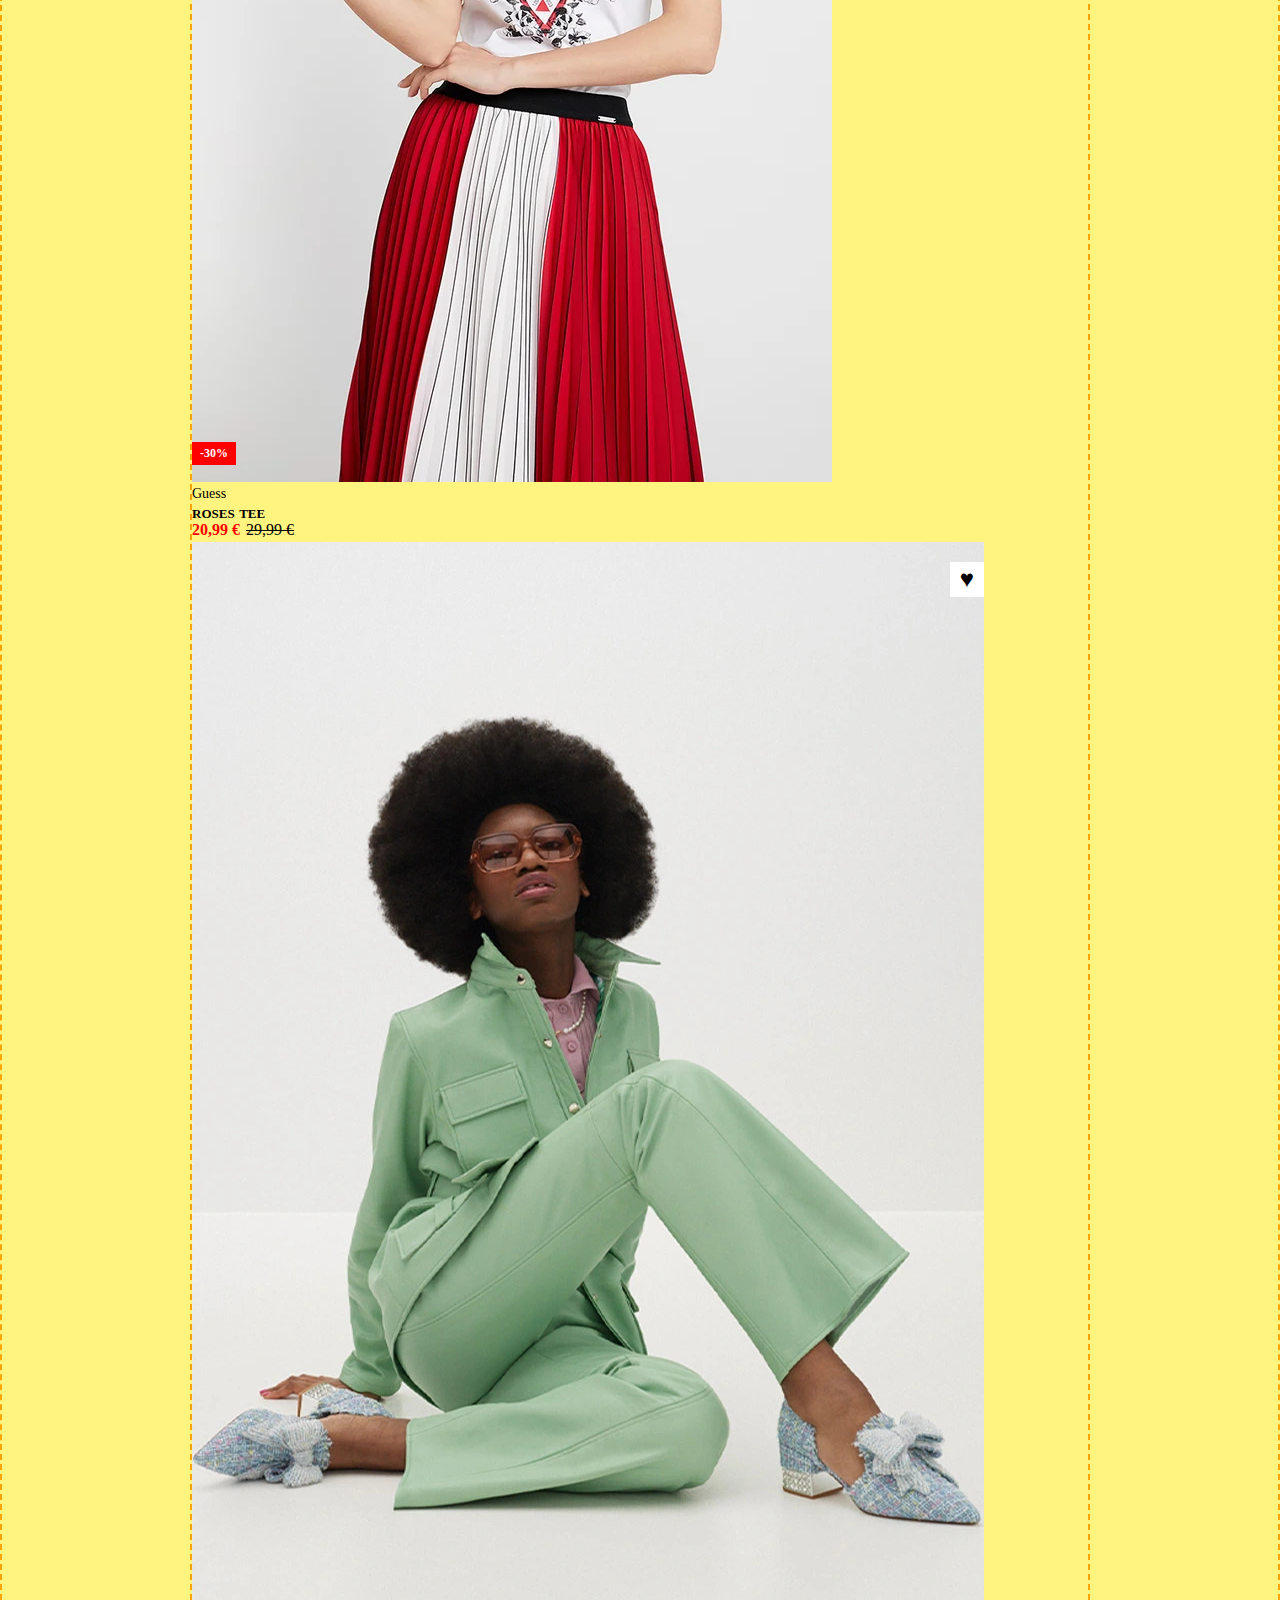
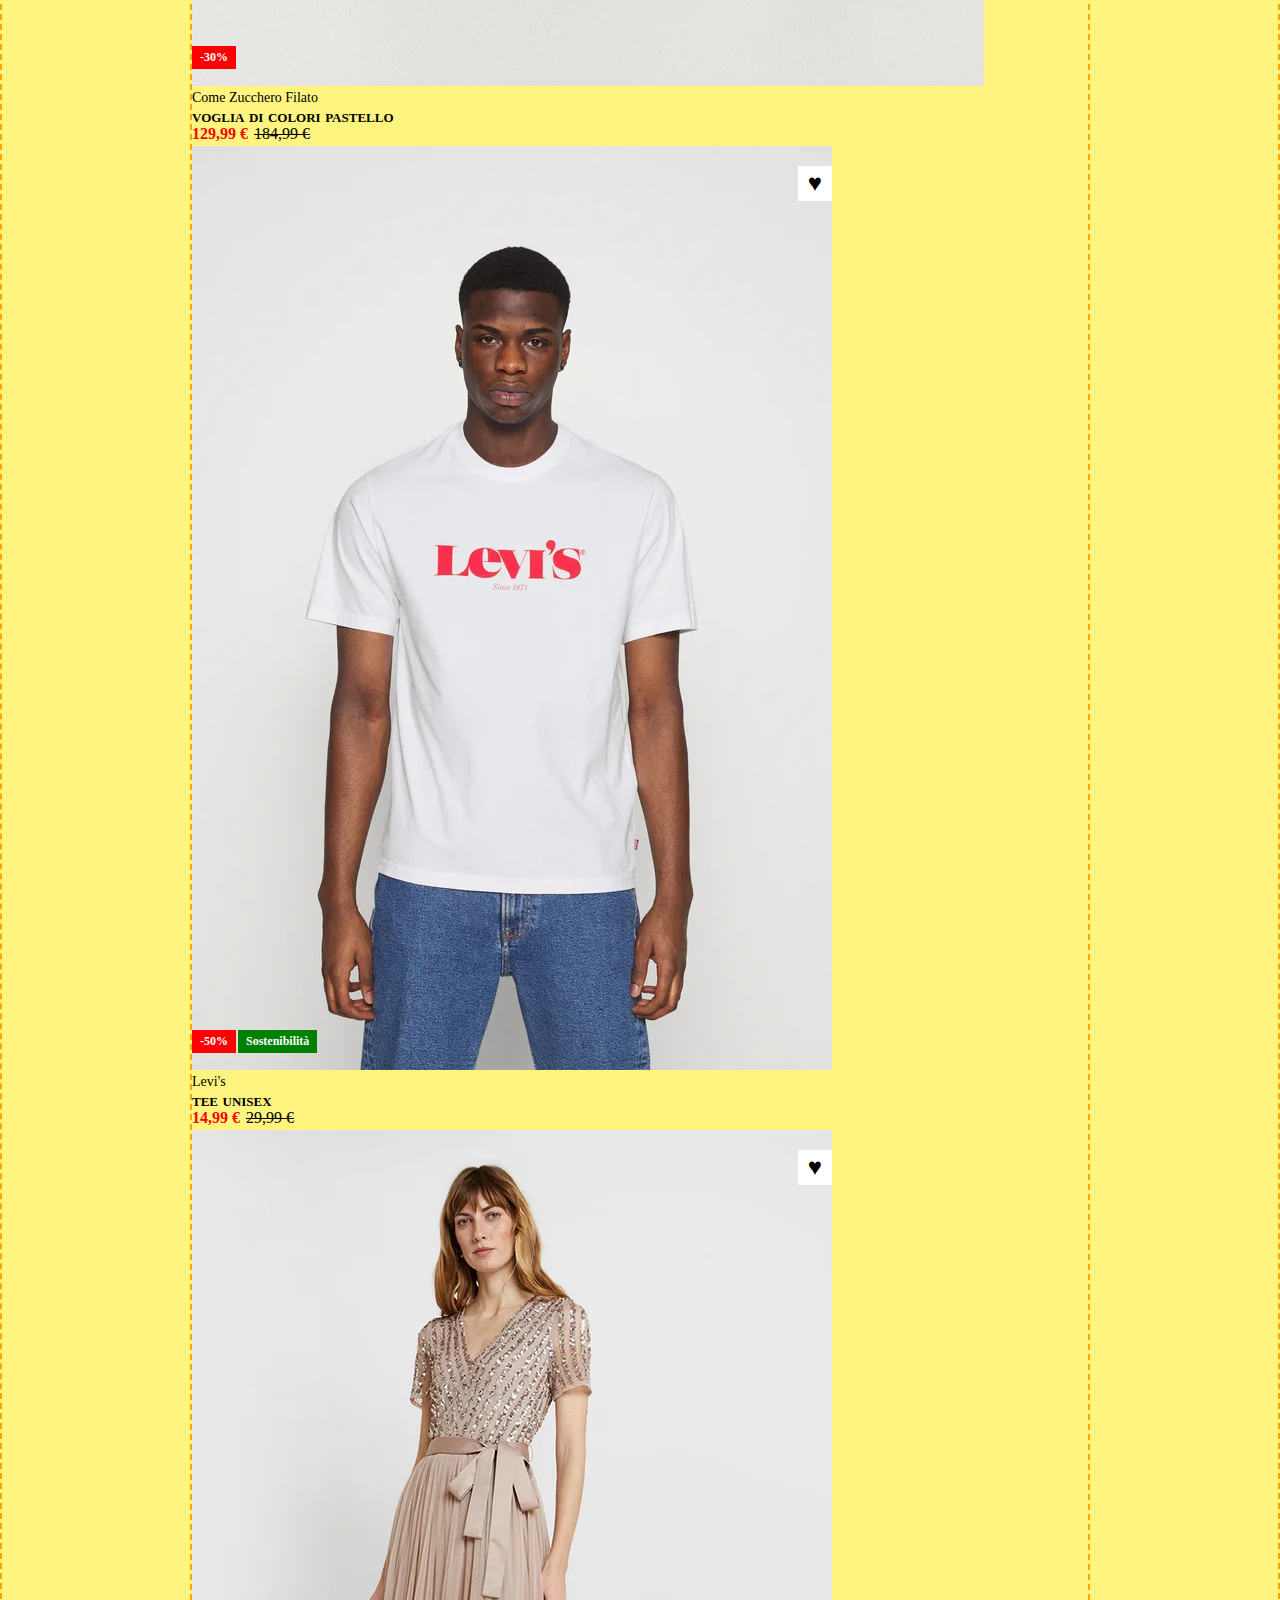
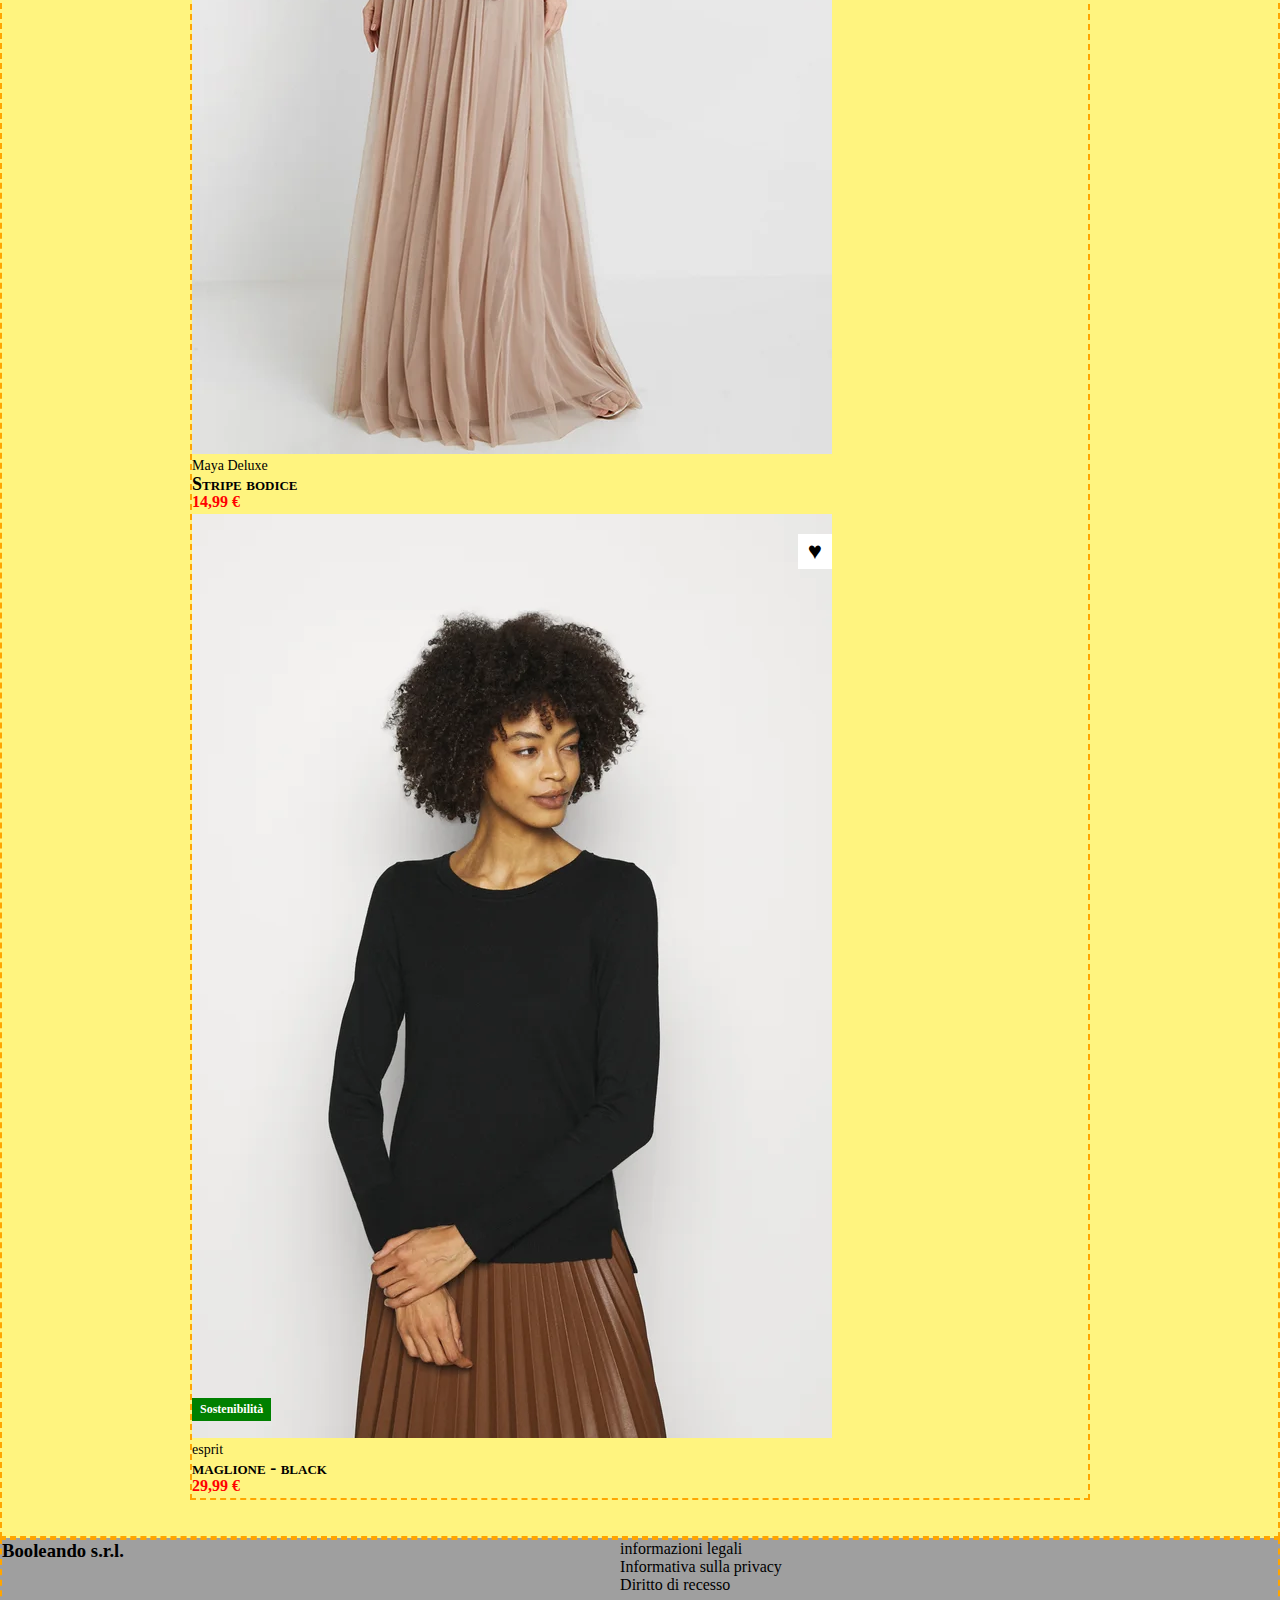
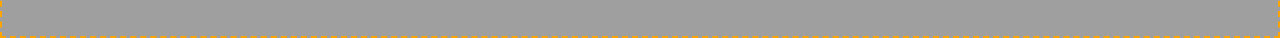
==== commit cf0c3d3d: "NEW FEAT html header  + footer" ====
--- a/index.html
+++ b/index.html
@@ -11,17 +11,25 @@
 
 <body>
 
-    <header class="debug">header</header>
+    <header class="debug">
+        <div class="container">
+            <div class="row">
+                <div class="col">Donna uomo bambini</div>
+                <div class="col">logo</div>
+                <div class="col">i i i</div>
+            </div>
+        </div>
+    </header>
 
     <main class="debug"> 
-        main
+        
         <div class="container">
 
-            <div class="row">
+            <div class="row debug">
 
-                <div class="col">
+                <div class="col debug">
 
-                    <div class="card c1">
+                    <div class="card c1 debug">
 
                         <figure class="box-immagine">
                             <img class="base" src="./img/1.webp" alt="t-shirt">
@@ -159,7 +167,21 @@
         </div>
     </main>
 
-    <footer class="debug"> footer </footer>
+    <footer class="debug"> 
+        <div class="cont">
+            <div class="row">
+                <div class="col">
+                    <h3>Booleando s.r.l.</h3>
+                </div>
+                <ul>
+                    <li>informazioni legali</li>
+                    <li>Informativa sulla privacy</li>
+                    <li>Diritto di recesso</li>
+                </ul>
+                <div class="col"></div>
+            </div>
+        </div>
+    </footer>
     
 </body>
 
--- a/CSS/style.css
+++ b/CSS/style.css
@@ -14,7 +14,7 @@
 
 .container{
     max-width: 900px;
-    margin: 0 auto; 
+    margin: 36px auto; 
 }
 
 img{
@@ -130,9 +130,8 @@
 /* (modifica .debug dal css per disattivare) */
 
 
-.-debug{
+.debug{
     border: 2px dashed orange;
-    padding: 10px;
 }
 
 .container.debug{
